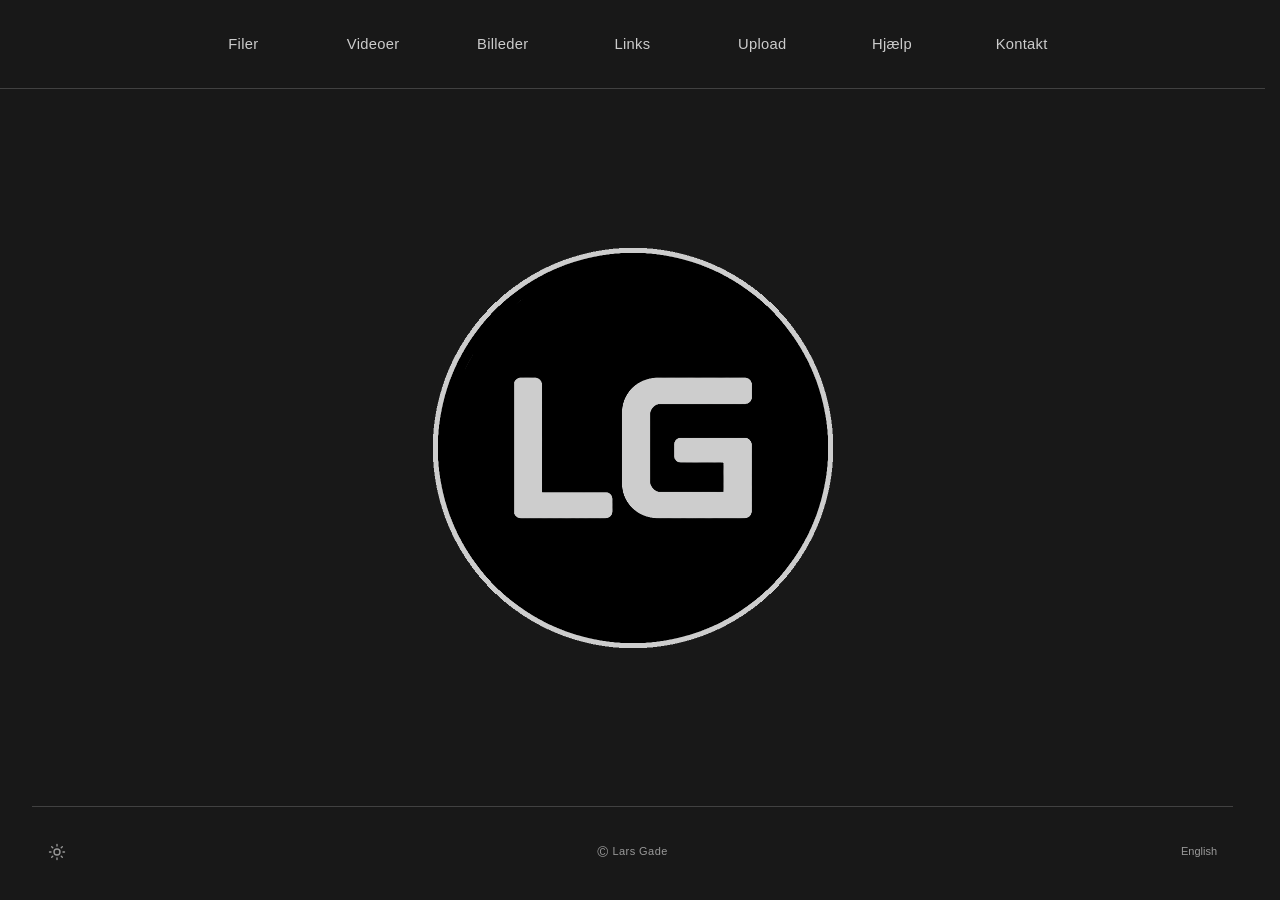
==== index.html @ e9445471 "Apply precise link click area styling" ====
<!doctype html>
<html lang="da">
<head><style>html:not(.language-ready) body{visibility:hidden}</style><script>window.addEventListener('load',()=>document.documentElement.classList.add('language-ready'))</script><script>try{document.documentElement.dataset.theme=localStorage.getItem('lg-theme')==='light'?'light':'dark';document.documentElement.lang=localStorage.getItem('lg-language')==='en'?'en':'da'}catch{document.documentElement.dataset.theme='dark'}</script>
<meta charset="utf-8"><meta name="viewport" content="width=device-width,initial-scale=1">
<title>Lars Gade</title><meta name="description" content="Lars Gade’s website. Links, files, upload and help.">
<style>
*{box-sizing:border-box}html{color-scheme:dark}body{margin:0;background:#202020;color:#eee;font-family:Arial,Helvetica,sans-serif;line-height:1.6}a{color:inherit}header{background:#111;border-bottom:1px solid #363636}.bar{max-width:1120px;min-height:88px;margin:auto;padding:0 32px;display:flex;align-items:center;justify-content:space-between;gap:32px}.brand{font-size:22px;font-weight:600;letter-spacing:.3px;text-decoration:none;white-space:nowrap}nav{display:flex;align-items:center;gap:30px}nav a{font-size:15px;color:#c4c4c4;text-decoration:none;padding:30px 0;border-bottom:2px solid transparent;transition:color .15s,border-color .15s}nav a:hover{color:#fff;border-color:#aaa}a:focus-visible,summary:focus-visible{outline:2px solid #fff;outline-offset:6px}main{max-width:1120px;margin:auto;padding:72px 32px 68px;text-align:center}.eyebrow{margin:0 0 8px;text-transform:uppercase;font-size:12px;letter-spacing:3px;color:#a6a6a6}h1{font-weight:400;font-size:36px;line-height:1.25;margin:0 0 38px}.portrait{display:block;width:min(360px,75vw);height:auto;aspect-ratio:1;object-fit:contain;margin:0 auto;border-radius:50%}.intro{max-width:530px;margin:34px auto 0;color:#bababa;font-size:16px}.intro p{margin:0}footer{max-width:1056px;margin:auto;border-top:1px solid #414141;display:flex;justify-content:center;text-align:center;gap:20px;padding:24px 0 32px;color:#929292;font-size:13px}details{display:none}@media(min-width:900px){main{min-height:calc(100svh - 173px)}}@media(max-width:800px){.bar{padding:20px 24px;flex-direction:column;gap:10px;min-height:0}nav{gap:24px;flex-wrap:wrap;justify-content:center}nav a{padding:9px 0}main{padding:46px 24px}h1{font-size:30px}.portrait{width:min(310px,72vw)}footer{margin:0 24px}}@media(max-width:460px){.bar{align-items:stretch;flex-direction:row;justify-content:space-between}.bar>nav{display:none}details{display:block;position:relative}summary{cursor:pointer;padding:2px 0;color:#ccc;list-style:none}summary::-webkit-details-marker{display:none}details nav{position:absolute;z-index:2;right:0;top:42px;width:200px;background:#111;border:1px solid #444;padding:14px 22px;display:flex;align-items:stretch;flex-direction:column;gap:0;box-shadow:0 14px 30px #0006}details nav a{padding:10px 0}footer{font-size:12px}.intro{font-size:15px}}@media(prefers-reduced-motion:reduce){nav a{transition:none}}
.page{text-align:left;max-width:820px}.page h1{margin-bottom:24px}.page p{color:#bababa}.page .back{display:inline-block;color:#aaa;font-size:14px;margin-bottom:28px}.page-list{list-style:none;padding:0;margin:28px 0}.page-list li{border-bottom:1px solid #414141;padding:18px 0}.page-list a{font-size:19px;text-decoration:none}.page-list a:hover{text-decoration:underline}.page-list p{margin:4px 0;font-size:14px}.empty{padding:28px;border:1px solid #414141;background:#262626}.page h2{font-size:20px;font-weight:400;margin:28px 0 8px}nav a[aria-current="page"]{color:#fff;border-bottom-color:#aaa}.brand{display:flex;align-items:center}.brand img{display:block;width:48px;height:48px;object-fit:contain}.bar{align-items:center}@media(max-width:460px){.bar{align-items:center}}.home{min-height:100svh;display:flex;flex-direction:column}.home header{flex-shrink:0}.home .home-hero{flex:1;display:flex;align-items:center;justify-content:center;min-height:0;padding:32px}.home .portrait{margin:0;max-height:65svh;width:min(360px,75vw);aspect-ratio:1;object-fit:contain}.home footer{width:calc(100% - 64px);margin:0 auto;flex-shrink:0}@media(max-width:800px){.home footer{width:calc(100% - 48px)}.home .portrait{width:min(310px,72vw)}}#credit{-webkit-user-select:none;user-select:none}</style>
<link rel="icon" type="image/png" href="assets/LG-Rund-Tyk.png?v=1"><style>@font-face{font-family:'JetBrains Mono';src:url('assets/fonts/jetbrains-mono.woff2') format('woff2');font-style:normal;font-weight:100 800;font-display:swap}@font-face{font-family:'Geist';src:url('assets/fonts/geist.woff2') format('woff2');font-style:normal;font-weight:100 900;font-display:swap}body{font-family:'JetBrains Mono',monospace;-webkit-font-smoothing:antialiased}h1,h2,h3,h4,h5,h6{font-family:'Geist',sans-serif}input,select,textarea,button{font-family:inherit}</style><style>.home .gade-wordmark{display:block;width:min(640px,80vw);height:auto;max-height:50svh;color:#eee}</style><link rel="stylesheet" href="theme.css?v=links-click-target-3"></head>
<body data-section="" class="home">
<header><div class="bar">
<nav aria-label="Main menu">
<a href="files/">Filer</a>
<a href="videos/">Videoer</a>
<a href="images/">Billeder</a>
<a href="links/">Links</a>
<a href="upload/">Upload</a>
<a href="help/">Hjælp</a>
<a href="contact/">Kontakt</a>
</nav>
<details><summary>Menu ☰</summary><nav aria-label="Mobile menu">
<a href="files/">Filer</a>
<a href="videos/">Videoer</a>
<a href="images/">Billeder</a>
<a href="links/">Links</a>
<a href="upload/">Upload</a>
<a href="help/">Hjælp</a>
<a href="contact/">Kontakt</a>
</nav></details></div></header>
<main class="home-hero"><img class="home-artwork" src="assets/LG-Rund-Tyk.png?v=1" width="797" height="797" alt="LG-logo" fetchpriority="high"></main>
<footer><a id="credit" href="./" aria-label="Gå til forsiden"><span class="copyright-symbol">©</span><span>Lars Gade</span></a><button id="theme-toggle" type="button" aria-label="Skift til lyst tema" title="Skift tema"><svg class="theme-icon moon-icon" width="18" height="18" viewBox="0 0 24 24" fill="none" stroke="currentColor" stroke-width="1.8" stroke-linecap="round" stroke-linejoin="round" aria-hidden="true"><path d="M20.9 13.1A9 9 0 0 1 10.9 3.1 9 9 0 1 0 20.9 13.1Z"/></svg><svg class="theme-icon sun-icon" width="18" height="18" viewBox="0 0 24 24" fill="none" stroke="currentColor" stroke-width="1.8" stroke-linecap="round" stroke-linejoin="round" aria-hidden="true"><circle cx="12" cy="12" r="4"/><path d="M12 2v2m0 16v2M4.93 4.93l1.42 1.42m11.3 11.3 1.42 1.42M2 12h2m16 0h2M4.93 19.07l1.42-1.42m11.3-11.3 1.42-1.42"/></svg></button><button id="language-toggle" type="button">English</button></footer>
<script src="static-app.js?v=upload-gate-1"></script><script src="i18n.js?v=language-audit-4"></script><script src="navigation.js?v=no-trailing-slash-5"></script><script>document.documentElement.classList.add("language-ready");</script></body></html>
---- theme.css ----
:root{color-scheme:dark;--bg:#181818;--deep:#181818;--surface:#181818;--surface-2:#181818;--border:#414141;--text:#eeeeee;--muted:#cccccc;--dim:#999999;--accent:#cccccc;--accent-soft:#cccccc1f;--button-accent:#8bcae6;--danger:#dddddd}
html body{background:var(--bg);color:var(--text);font-family:Arial,Helvetica,sans-serif;font-size:15px;line-height:1.65;text-rendering:optimizeLegibility}
::selection{background:#555555;color:#ffffff}
body header{background:var(--deep);border-bottom:1px solid var(--border)}
body .bar{min-height:80px;gap:24px}
body .brand img{width:42px;height:42px}
body nav{gap:28px}
body nav a{font-size:14.3px;color:var(--muted);padding:27px 0;letter-spacing:.02em}
body nav a:hover,body nav a[aria-current="page"]{color:var(--accent);border-bottom-color:var(--accent)}
body h1,body h2,body h3{color:var(--text);font-family:Arial,Helvetica,sans-serif;font-weight:600;letter-spacing:-.025em}
body h1{font-size:clamp(30px,4vw,44px);margin-bottom:30px}
body .page h2{font-size:24px;font-weight:600}
body .page p,body .intro,body small,body .pc-row small,body .pc-selection span{color:var(--muted)}
body footer,body.home footer{border-top:1px solid var(--border);color:var(--dim);font-size:11px;letter-spacing:.04em}
body .home-hero .gade-wordmark{color:var(--accent);width:min(640px,80vw)}
body .page a:not(.pc-button):not(.back){text-underline-offset:5px}
body .page-list li,body .link-row,body .pc-row,body .pc-selection,body .pc-upload-list li{border-color:var(--border)}
body .page-list a:hover,body .pc-name:hover{color:var(--accent)}
body .empty,body .upload-box,body .pc-drop{background:var(--surface);border-color:var(--border);border-radius:0}
body .pc-drop{border-width:1px;padding:40px 24px}
body .pc-drop.dragging{background:var(--accent-soft);border-color:var(--accent)}
body .pc-row.selected,body .pc-folder:hover{background:var(--accent-soft)}
body .pc-checkbox,body input[type="checkbox"],body input[type="range"],body progress{accent-color:var(--accent)}
body button,body .pc-button,body .upload-button{font-family:inherit;background:var(--accent);color:var(--deep);border:1px solid var(--accent);border-radius:0;box-shadow:none;font-size:13px;font-weight:600;cursor:pointer;transition:background .15s,border-color .15s}
body button:hover,body .pc-button:hover,body .upload-button:hover{background:#eeeeee;border-color:#eeeeee;color:var(--deep)}
body button:disabled,body .pc-button:disabled{background:var(--surface-2);color:var(--dim);border-color:var(--border);opacity:.65;cursor:not-allowed}
body input:not([type="checkbox"]):not([type="range"]),body select,body textarea{background:var(--deep);color:var(--text);border:1px solid var(--border);border-radius:0;font:inherit;padding:10px 12px;max-width:100%}
body input::placeholder,body textarea::placeholder{color:var(--dim)}
body input::file-selector-button{font:inherit;background:var(--surface-2);color:var(--text);border:1px solid var(--border);padding:7px 12px;margin-right:12px;cursor:pointer}
body :is(a,button,input,select,textarea,summary):focus-visible{outline:2px solid var(--accent);outline-offset:4px}
body .pc-status{color:var(--muted)}
body .pc-status[data-state="success"]{color:var(--accent)}
body .pc-status[data-state="error"]{color:var(--danger)}
body #pc-upload-stop,body #logout,body .link-row button,body .pc-upload-list button{background:transparent;color:var(--muted);border-color:var(--border)}
body #pc-upload-stop:hover,body #logout:hover,body .link-row button:hover,body .pc-upload-list button:hover{background:var(--surface-2);color:var(--text);border-color:var(--dim)}
body .admin-tabs button{background:transparent;color:var(--dim);border-radius:0;border-color:transparent;border-bottom:2px solid transparent}
body .admin-tabs button[aria-selected="true"]{background:var(--surface);color:var(--accent);border-bottom-color:var(--accent)}
body #publication-toggle.publish{background:var(--accent);color:var(--deep);border-color:var(--accent)}
body #publication-toggle.unpublish{background:transparent;color:var(--danger);border-color:var(--danger)}
body #publication-toggle.unpublish:hover{background:#dddddd1f}
body .link-row.drop-target{border-top-color:var(--accent)}
body .link-drag-handle{color:var(--dim)}
body #link-crop-canvas{border:1px solid var(--border)}
body .downloads{gap:28px}
body .downloads a{padding:28px 16px;border:1px solid var(--border);background:var(--surface);font:600 15px 'JetBrains Mono',monospace;transition:border-color .15s,background .15s}
body .downloads a:hover{background:var(--surface-2);border-color:var(--accent);color:var(--accent);text-decoration:none}
body .downloads img{border:1px solid var(--border);border-radius:50%}
body details nav{background:var(--deep);border-color:var(--border);box-shadow:none}
body summary{color:var(--muted)}
@media(max-width:800px){body .bar{min-height:0}body nav a{padding:9px 0}body .downloads{gap:16px}}
@media(max-width:460px){body .bar{padding:18px 24px}body details nav a{padding:10px 0}body .downloads a{padding:20px 10px}body .pc-drop{padding:24px 12px}body .home-hero .gade-wordmark{width:80vw}}
@media(prefers-reduced-motion:reduce){body button,body .pc-button,body .downloads a{transition:none}}


body #pc-file::file-selector-button{background:var(--accent);color:var(--deep);border-color:var(--accent);font-size:13px;font-weight:600;border-radius:0}body #pc-file::file-selector-button:hover{background:#eeeeee;border-color:#eeeeee}

html body{background-color:#181818}body.home{background-color:#181818}

body [hidden]{display:none!important}body #pc-drop{min-height:200px;display:flex;flex-direction:column;align-items:center;justify-content:center;gap:16px}body #pc-drop #pc-choose-files{margin:0;padding:10px 16px}body #pc-selected{width:100%;margin:0}body #pc-selected:empty{display:none}body #pc-drop #pc-upload-button,body #pc-drop #pc-stop-upload{margin-top:0}

body:not(.home) main,body .page,body .pc-panel,body .empty,body .pc-drop,body .downloads a{background-color:var(--bg)}

body .bar{justify-content:flex-start;align-items:center}body .bar>nav{justify-content:flex-start}body .bar details{margin-right:auto}body details nav{left:0;right:auto}@media(max-width:800px){body .bar{align-items:flex-start}body .bar>nav{justify-content:flex-start}}

body main.page{width:100%;max-width:1120px;margin:0 auto;padding:72px 32px 68px;text-align:left}body main.page>h1{margin:0 0 30px;line-height:1.25}@media(max-width:800px){body main.page{padding:46px 24px 46px}}

body #pc-refresh,body #pc-back{background:#303030;border-color:#666;color:#eee}body #pc-refresh:hover:not(:disabled),body #pc-back:hover:not(:disabled){background:#444;border-color:#888;color:#fff}body #pc-refresh:disabled,body #pc-back:disabled{background:#202020;border-color:#444;color:#888;opacity:.65;cursor:not-allowed}

body .bar{flex-direction:row;align-items:center}body .brand{display:flex;flex-shrink:0;align-items:center}body .brand img{width:64px;height:64px;object-fit:contain}body .bar details{margin-right:0}@media(max-width:800px){body .bar{align-items:center}}@media(max-width:460px){body .bar{padding:8px 24px;gap:18px}}

body .home-wordmark{width:min(640px,80vw);display:flex;flex-direction:column;gap:24px}body .home-hero .home-wordmark .gade-wordmark{width:100%;height:auto;max-height:none}body .home-wordmark{max-width:calc(60svh * 1.127)}@media(max-width:460px){body .home-wordmark{gap:16px}}

body .home-artwork{display:block;width:min(760px,85vw,70svh);height:auto;max-height:70svh;object-fit:contain}


body .downloads a{background:var(--accent);color:var(--deep);border:1px solid var(--accent);border-radius:0;padding:24px 16px;gap:16px;font-size:13px;font-weight:600}body .downloads a:hover{background:#eeeeee;color:var(--deep);border-color:#eeeeee;text-decoration:none}body .downloads img{width:90px;height:90px;border-color:transparent}body .downloads a:focus-visible{outline:2px solid var(--accent);outline-offset:5px}@media(max-width:460px){body .downloads img{width:72px;height:72px}}

body #files-access-form{display:flex;flex-wrap:wrap;align-items:center;gap:14px;max-width:560px}body #files-access-form label{flex-basis:100%}body #files-access-code{width:240px}body #files-access-status{color:var(--danger)}


body .downloads a{isolation:isolate}body .downloads img{mix-blend-mode:multiply;background:transparent;border:0}

body.home{height:100svh;height:100dvh;min-height:0;display:grid;grid-template-rows:auto minmax(0,1fr) auto;overflow:hidden}body.home .home-hero{width:100%;height:100%;min-height:0;margin:0;max-width:none;padding:16px 24px;overflow:hidden}body.home .home-artwork{height:100%;width:auto;max-height:100%;max-width:min(760px,85vw);object-fit:contain}body.home .home-pixels{position:absolute;inset:0}body.home footer{background:var(--bg);padding:18px 0 22px}

body .downloads{grid-template-columns:repeat(4,minmax(0,148px));justify-content:start}body .downloads a{padding:12px 10px}@media(max-width:800px){body .downloads{grid-template-columns:repeat(2,minmax(0,148px))}}@media(max-width:460px){body .downloads{grid-template-columns:repeat(2,minmax(0,1fr));max-width:312px}}


body.home{background-image:none}body .home-hero::after{content:none}
body .brand{color:var(--muted);width:40px;height:44px;justify-content:center}body .brand:hover{color:#fff}body .home-icon{display:block;width:28px;height:28px}
body button,body .pc-button,body .upload-button,body .downloads a,body #publication-toggle.publish{background:var(--accent);border-color:var(--accent);color:var(--deep)}body button:hover,body .pc-button:hover,body .upload-button:hover,body .downloads a:hover,body #publication-toggle.publish:hover{background:#aedcf0;border-color:#aedcf0;color:var(--deep)}
body.home .home-artwork{height:auto;width:min(448px,65.6vw,calc(80dvh - 144px));max-height:100%;aspect-ratio:1;object-fit:contain;border-radius:50%;flex-shrink:1}

body .brand img{display:block;width:40px;height:40px;object-fit:contain;border-radius:0}

body button,body .pc-button,body .upload-button,body .downloads a,body #publication-toggle.publish{background:var(--button-accent);border-color:var(--button-accent);color:var(--deep)}body button:hover,body .pc-button:hover,body .upload-button:hover,body .downloads a:hover,body #publication-toggle.publish:hover{background:#aedcf0;border-color:#aedcf0;color:var(--deep)}
body input:not([type="checkbox"]):not([type="range"]):not([type="file"]),body textarea,body select{border-color:var(--button-accent)}body :is(input,textarea,select):focus-visible{outline-color:var(--button-accent)}

body .pc-drop-hint{margin:0;font-size:13px;color:var(--muted);text-align:center}

body footer #credit{display:inline-flex;align-items:center;gap:.6em;line-height:1}body footer .copyright-symbol{display:block;font-size:1.35em;line-height:1;transform:translateY(1px)}

body.home .home-artwork{width:min(616px,55vw);height:auto;max-width:100%;max-height:100%;aspect-ratio:auto;object-fit:contain;border-radius:0}

@media(max-width:800px){body.home .home-artwork{width:min(616px,85vw)}}

body input:not([type="checkbox"]):not([type="range"]):not([type="file"]):focus,body textarea:focus,body select:focus{outline:none;outline-offset:0;box-shadow:none;border-color:#aedcf0}

body #login-form{display:flex;flex-wrap:wrap;align-items:center;gap:14px;max-width:560px}body #login-form label{flex-basis:100%;margin:0}body #login-form input[type="password"],body #files-access-code{box-sizing:border-box;width:240px;max-width:100%;height:47px;margin:0}body #login-form button,body #files-access-form button{box-sizing:border-box;height:47px;margin:0;padding:0 16px;display:inline-flex;align-items:center;justify-content:center}

body main.access-page{min-height:calc(100dvh - 160px);display:flex;flex-direction:column}body #files-access-form,body #login-form{width:max-content;max-width:100%;margin-left:auto;margin-right:auto}body .access-page #files-access-form{margin-top:auto;margin-bottom:auto}body #files-access-status{text-align:center}body #login:not([hidden]){min-height:calc(100dvh - 350px);display:grid;place-items:center}body #login-form{margin-top:0;margin-bottom:0}@media(max-width:460px){body #files-access-form,body #login-form{justify-content:center}body #files-access-form label,body #login-form label{text-align:center}}

body .access-page #files-access-form,body #login-form{position:fixed;left:50%;top:50%;transform:translate(-50%,-50%);width:334px;max-width:calc(100vw - 48px);margin:0;justify-content:flex-start}body #files-access-form button,body #login-form button{width:80px;padding:0}body .access-page #files-access-status{position:fixed;top:calc(50% + 65px);left:24px;right:24px;margin:0;text-align:center}@media(max-height:500px){body .access-page #files-access-form,body #login-form{position:static;transform:none;margin:32px auto}body .access-page #files-access-status{position:static}}

body .unavailable-page h1{position:fixed;left:50%;top:50%;transform:translate(-50%,-50%);width:calc(100% - 48px);max-width:1100px;margin:0;text-align:center;line-height:1.25}

body .video-toolbar{display:flex;align-items:center;justify-content:space-between;gap:20px;margin-bottom:24px}body .video-toolbar p{margin:0}body #videos-refresh{background:#303030;border-color:#666;color:#eee}body .video-layout{display:grid;grid-template-columns:minmax(220px,1fr) minmax(0,3fr);gap:28px}body #video-list{list-style:none;margin:0;padding:0;display:flex;flex-direction:column;gap:10px}body button.video-choice{width:100%;text-align:left;white-space:normal;overflow-wrap:anywhere;padding:14px;background:#252525;border-color:var(--border);color:var(--text)}body button.video-choice[aria-pressed="true"]{border-color:var(--button-accent);background:#333}body .video-choice small{display:block;font-size:11px;margin-top:5px}body #video-title{font-size:20px;margin:0 0 16px;overflow-wrap:anywhere}body #video-player{display:block;width:100%;max-height:65dvh;background:#000;margin-bottom:18px}body #cast-note{font-size:12px}body #cast-controls{display:flex;flex-wrap:wrap;align-items:center;gap:12px}body #cast-seek{flex:1;min-width:100px}body #video-folder-form{display:flex;flex-wrap:wrap;gap:14px;align-items:center}body #video-folder-form label{flex-basis:100%}body #video-folder-url{width:min(560px,100%)}@media(max-width:800px){body .video-layout{grid-template-columns:1fr}body #video-list{max-height:260px;overflow:auto}}

body .video-layout{display:flex;flex-direction:column;gap:28px}body #video-list{display:block;max-height:none;overflow:visible}body #video-stage{width:100%}body .video-toolbar{justify-content:flex-start;flex-wrap:wrap;gap:12px}body #videos-path{flex:1;overflow-wrap:anywhere;font-size:13px}body #videos-back,body #videos-refresh{background:#303030;border-color:#666;color:#eee}body #videos-back:disabled{background:#202020;border-color:#444;color:#888;opacity:.65;cursor:not-allowed}body #videos-back:hover:not(:disabled),body #videos-refresh:hover{background:#444;border-color:#888;color:#fff}body #video-list .pc-name{cursor:pointer}

body .video-layout{display:grid;grid-template-columns:minmax(240px,1fr) minmax(0,2fr);align-items:start;gap:28px}body .video-explorer{min-width:0}body #video-list .pc-row{display:flex;padding:14px 10px}body #video-list .pc-name{overflow-wrap:anywhere;white-space:normal;flex:1}body #video-stage{min-width:0}body #video-placeholder{margin:0;padding:28px;border:1px solid var(--border);text-align:center}body .video-explorer .video-toolbar{gap:10px}body #videos-path{flex-basis:100%;order:3}@media(max-width:800px){body .video-layout{grid-template-columns:1fr}}

body #video-list a.pc-name{color:var(--text);text-decoration:none}body #video-list a.pc-name:hover{text-decoration:underline}

body #video-pcloud-frame{display:block;width:100%;height:65dvh;min-height:420px;border:1px solid var(--border);background:#181818}@media(max-width:800px){body #video-pcloud-frame{height:70dvh;min-height:420px}}

body .image-layout{display:grid;grid-template-columns:minmax(240px,1fr) minmax(0,2fr);align-items:start;gap:28px}body .image-explorer,body #image-stage{min-width:0}body .image-toolbar{display:flex;gap:12px;flex-wrap:wrap;align-items:center;margin-bottom:24px}body #images-path{flex-basis:100%;order:3;font-size:13px;overflow-wrap:anywhere}body #images-back,body #images-refresh{background:#303030;border-color:#666;color:#eee}body #images-back:disabled{opacity:.5;cursor:not-allowed}body #image-placeholder{margin:0;padding:28px;border:1px solid var(--border);text-align:center}body #image-title{font-size:20px;margin:0 0 16px;overflow-wrap:anywhere}body .image-canvas{display:flex;align-items:center;justify-content:center;min-height:260px;background:#202020;border:1px solid var(--border)}body #image-preview{display:block;max-width:100%;max-height:65dvh;object-fit:contain}body .image-controls{display:flex;align-items:center;gap:12px;flex-wrap:wrap;margin-top:18px}body #image-list .pc-row{display:flex;padding:14px 10px;cursor:pointer}body #image-list .pc-name{overflow-wrap:anywhere;white-space:normal;flex:1}body #image-viewer:fullscreen{background:#181818;padding:24px;display:flex;flex-direction:column;justify-content:center}body #image-viewer:fullscreen #image-preview{max-height:80dvh}body :is(#files-folder-form,#images-folder-form){display:flex;flex-wrap:wrap;gap:14px;align-items:center}body :is(#files-folder-form,#images-folder-form) label{flex-basis:100%}body :is(#files-folder-url,#images-folder-url){width:min(560px,100%)}@media(max-width:800px){body .image-layout{grid-template-columns:1fr}}

body #upload-settings-form{display:flex;flex-wrap:wrap;gap:14px;align-items:center}body #upload-settings-form label{flex-basis:100%}body #upload-settings-url{width:min(560px,100%)}

@media(min-width:461px){body .bar{display:grid;grid-template-columns:50px minmax(0,1fr) 50px;align-items:center}body .bar>.brand{grid-column:1;justify-self:start}body .bar>nav{grid-column:2;justify-content:center;flex-wrap:wrap}body .bar>details{display:none}}

@media(max-width:460px){body .bar{justify-content:center}body .bar details{margin:0}}

body footer{position:relative;align-items:center;min-height:74px;padding-left:78px;padding-right:78px}body footer .footer-home,body footer #language-toggle{position:absolute;top:50%;transform:translateY(-50%);color:inherit;background:none;border:0;border-radius:0;padding:8px;text-decoration:none;line-height:1;font:inherit;cursor:pointer}body footer .footer-home{left:0;display:flex;align-items:center}body footer #language-toggle{right:0}body footer .footer-home:hover,body footer #language-toggle:hover{color:#eee;background:none}body footer .footer-home:focus-visible,body footer #language-toggle:focus-visible{outline:2px solid currentColor;outline-offset:2px}

.admin-tabs{display:flex;justify-content:center;gap:6px;flex-wrap:wrap;margin:26px 0}.admin-tabs button{background:transparent;color:var(--dim);border:0;border-bottom:2px solid transparent}.admin-tabs button[aria-selected="true"]{color:var(--fg);border-bottom-color:var(--fg)}.admin-panel,.github-connection{padding:24px;border:1px solid var(--border);background:#232323;margin:20px auto;text-align:left}.admin-panel form,.github-connection form{display:flex;align-items:end;gap:16px;flex-wrap:wrap}.admin-panel label,.github-connection label{display:flex;flex-direction:column;gap:8px;flex:1;min-width:200px}.admin-panel input,.github-connection input{width:100%;height:48px;padding:10px 14px;border:1px solid var(--accent);background:var(--bg);color:var(--fg);font:inherit}.admin-panel button,.github-connection button{min-height:48px;padding:10px 18px}.settings-divider{border:0;border-top:1px solid var(--border);margin:28px 0}.link-row{display:flex;align-items:center;gap:10px;margin:12px 0;padding:14px 0;border-bottom:1px solid var(--border)}.link-row span{flex:1}.admin-panel p{max-width:100%;}.admin-panel a,.github-connection a{color:var(--accent)}[hidden]{display:none!important}
/* Align the video player area with the page subtitle on desktop. */
@media(min-width:801px){body[data-section="videos"] #video-stage{margin-top:-60px}}

/* Shared file explorer styling and consistent desktop media columns. */
body[data-section="files"] .pc-tools,
body[data-section="videos"] .video-toolbar,
body[data-section="images"] .image-toolbar{display:flex;align-items:center;justify-content:flex-start;flex-wrap:wrap;gap:10px;margin-bottom:24px}
body[data-section="files"] #pc-path,
body[data-section="videos"] #videos-path,
body[data-section="images"] #images-path{flex:1 1 100%;order:3;font-size:13px;overflow-wrap:anywhere}
body[data-section="files"] #pc-refresh{margin-left:0}
body[data-section="files"] #pc-files .pc-row,
body[data-section="videos"] #video-list .pc-row,
body[data-section="images"] #image-list .pc-row{display:flex;align-items:center;min-height:54px;padding:14px 10px;border-bottom:1px solid var(--border);gap:18px}
body[data-section="files"] #pc-files .pc-name,
body[data-section="videos"] #video-list .pc-name,
body[data-section="images"] #image-list .pc-name{flex:1;min-width:0;overflow-wrap:anywhere;white-space:normal}
@media(min-width:801px){
 body[data-section="videos"] .video-layout,
 body[data-section="images"] .image-layout{display:grid;grid-template-columns:minmax(240px,1fr) minmax(0,2fr);align-items:start;gap:28px}
 body[data-section="videos"] .video-explorer,
 body[data-section="images"] .image-explorer,
 body[data-section="videos"] #video-stage,
 body[data-section="images"] #image-stage{min-width:0}
 body[data-section="videos"] #video-stage{margin-top:0}
}
@media(max-width:800px){
 body[data-section="videos"] .video-layout,
 body[data-section="images"] .image-layout{display:grid;grid-template-columns:minmax(0,1fr);gap:28px}
 body[data-section="videos"] #video-stage,
 body[data-section="images"] #image-stage{margin-top:0;width:100%;min-width:0}
}

/* Media download links share the site's button styling. */
body .media-download{display:inline-flex;align-items:center;justify-content:center;padding:9px 14px;background:var(--button-accent);border:1px solid var(--button-accent);color:var(--deep);font-size:13px;font-weight:600;text-decoration:none;margin-right:12px}
body .media-download:hover{background:#aedcf0;border-color:#aedcf0;color:var(--deep);text-decoration:none}

/* Consistent explorer selection controls across Files, Images and Videos. */
body .media-selection{display:flex;align-items:center;gap:12px;flex-wrap:wrap;margin-bottom:10px;padding:12px 0;border-top:1px solid var(--border);border-bottom:1px solid var(--border)}
body .media-selection label{display:inline-flex;align-items:center;gap:10px;cursor:pointer;font-size:13px}
body .media-selection input{width:18px;height:18px;accent-color:var(--button-accent)}
body .media-selection button{padding:9px 12px}
body .media-selection span{font-size:12px;color:var(--muted)}

/* pCloud share pages: the provider owns the explorer, player and downloads. */
body .pcloud-embed-page{width:calc(100% - 48px);max-width:1600px;margin-left:auto;margin-right:auto}
body .pcloud-embed-page h1{margin-bottom:20px}
body .pcloud-embed-shell{width:100%;height:clamp(540px,76dvh,1100px);background:#fff;border:1px solid var(--border);overflow:hidden}
body #pcloud-embed{display:block;width:100%;height:100%;border:0;background:#fff}
body .pcloud-embed-help{margin:12px 0;color:var(--muted);font-size:13px}
body .pcloud-embed-help a{text-decoration:underline}
body #pcloud-embed-status{font-size:14px}
@media(max-width:800px){body .pcloud-embed-page{width:calc(100% - 32px)}body .pcloud-embed-shell{height:78dvh;min-height:460px}}

/* Let the shared pCloud page occupy the full available content region. */
body .pcloud-embed-page{width:100%;max-width:none;padding-left:0;padding-right:0}
body .pcloud-embed-page>h1,body .pcloud-embed-help,body #pcloud-embed-status{margin-left:clamp(16px,2.5vw,40px);margin-right:clamp(16px,2.5vw,40px)}
body .pcloud-embed-shell{width:100%;height:calc(100dvh - 190px);min-height:600px;border-left:0;border-right:0}
@media(max-width:800px){body .pcloud-embed-page{width:100%}body .pcloud-embed-shell{height:calc(100dvh - 155px);min-height:440px}}

/* Theme switcher and copyright alignment. */
body footer .copyright-symbol{transform:translateY(3px)}
body footer #theme-toggle{position:absolute;right:85px;top:50%;transform:translateY(-50%);display:inline-flex;align-items:center;justify-content:center;width:34px;height:34px;padding:6px;color:var(--dim);background:transparent;border:0}
body footer #theme-toggle:hover{color:var(--text);background:transparent}
body footer #theme-toggle .sun-icon{display:none}
html[data-theme="light"] body footer #theme-toggle .sun-icon{display:block}
html[data-theme="light"] body footer #theme-toggle .moon-icon{display:none}
@media(max-width:460px){body footer #theme-toggle{right:77px}}
/* Light theme only affects this site's interface; third-party pCloud iframes retain their own theme. */
html[data-theme="light"]{color-scheme:light;--bg:#f7f8fa;--deep:#ffffff;--surface:#ffffff;--surface-2:#edf0f3;--border:#d7dce2;--text:#1c2630;--muted:#46515d;--dim:#626d77;--accent:#223849;--accent-soft:#d9eaf3;--button-accent:#c4e6f4;--danger:#b43232}
html[data-theme="light"] body header{background:#ffffff}
html[data-theme="light"] body nav a:hover,html[data-theme="light"] body nav a[aria-current="page"]{color:#172b3a}
html[data-theme="light"] body .page p,html[data-theme="light"] body .intro,html[data-theme="light"] body small{color:var(--muted)}
html[data-theme="light"] body .empty,html[data-theme="light"] body .pc-drop{background:var(--surface)}
html[data-theme="light"] body .pc-button,html[data-theme="light"] body button:not(#language-toggle):not(#theme-toggle):not(#logout){color:#fff}
html[data-theme="light"] body footer #theme-toggle,html[data-theme="light"] body footer #language-toggle{color:var(--muted)}
html[data-theme="light"] body footer #theme-toggle:hover,html[data-theme="light"] body footer #language-toggle:hover{color:var(--text)}
html[data-theme="light"] body .home-hero .gade-wordmark{color:var(--accent)}
html[data-theme="light"] body .pcloud-embed-shell{background:#fff}

/* Keep the theme icon directly beside the language switch in the footer. */
body footer #theme-toggle{right:calc(0px + 82px);width:34px;height:34px;display:inline-flex;align-items:center;justify-content:center;color:var(--dim);z-index:1}
body footer #theme-toggle svg{display:block;width:18px;height:18px;stroke:currentColor;flex:none}
body footer #theme-toggle .sun-icon{display:none}
html[data-theme="light"] body footer #theme-toggle .moon-icon{display:none}
html[data-theme="light"] body footer #theme-toggle .sun-icon{display:block}
body footer #language-toggle{min-width:72px;text-align:right}
@media(max-width:460px){body footer #theme-toggle{right:78px}}

/* Light mode uses a light-grey page background; the toggle icon shows the destination mode. */
html[data-theme="light"]{--bg:#e8eaed;--surface:#f1f2f4;--surface-2:#e2e5e9}
html[data-theme="light"] body,html[data-theme="light"] body.home{background:#e8eaed!important;color:var(--text)}
html[data-theme="light"] body main,html[data-theme="light"] body .home-hero{background:transparent}
body footer #theme-toggle .moon-icon{display:none}
body footer #theme-toggle .sun-icon{display:block}
html[data-theme="light"] body footer #theme-toggle .sun-icon{display:none}
html[data-theme="light"] body footer #theme-toggle .moon-icon{display:block}

/* pCloud upload requests cannot be embedded; show a direct action instead. */
body .pcloud-upload-page{max-width:820px}
body .pcloud-upload-card{border:1px solid var(--border);background:var(--surface);padding:clamp(24px,5vw,56px);text-align:center}
body .pcloud-upload-card>p{margin:0 0 26px;color:var(--muted)}
body .pcloud-upload-link{display:inline-flex;align-items:center;justify-content:center;min-height:52px;padding:13px 24px;background:var(--button-accent);color:#15212b!important;border:1px solid var(--button-accent);font-weight:700;text-decoration:none!important}
body .pcloud-upload-link:hover{background:#aedcf0;border-color:#aedcf0}
body .pcloud-upload-card .pcloud-upload-note{font-size:13px;margin:24px 0 0}

/* Light theme: invert the monochrome homepage banner and use darker help tiles. */
html[data-theme="light"] body.home .home-artwork{filter:invert(1);background:#fff;border:2px solid #111}
html[data-theme="light"] body .downloads a,
html[data-theme="light"] body .downloads a:visited{background:#9eb2c1!important;border-color:#718899!important;color:#101820!important}
html[data-theme="light"] body .downloads a span{color:#101820!important}
html[data-theme="light"] body .downloads a:hover{background:#829cac!important;border-color:#526b7b!important;color:#080e14!important}

/* Fine-tune copyright symbol baseline beside Lars Gade. */
body footer .copyright-symbol{transform:translateY(1px)}

/* Move the sun/moon footer toggle slightly closer to the language control. */
body footer #theme-toggle{right:72px}
@media(max-width:460px){body footer #theme-toggle{right:68px}}

/* Access code gate for Files, Images and Videos. */
body[data-section="files"] main:not(.access-granted) .pcloud-embed-shell,
body[data-section="images"] main:not(.access-granted) .pcloud-embed-shell,
body[data-section="videos"] main:not(.access-granted) .pcloud-embed-shell{display:none}
body .access-code-gate{width:min(100%,420px);margin:24px auto 50px;padding:36px 30px;border:1px solid var(--border);background:var(--surface);text-align:center}
body .access-code-gate h2{font-size:24px;margin:0 0 12px;color:var(--text)}
body .access-code-gate p{color:var(--muted);margin:0 0 22px}
body .access-code-gate input{display:block;width:100%;margin:0 0 16px;text-align:center;font-size:17px;letter-spacing:.15em}
body .access-code-gate button{min-height:44px;width:100%;background:var(--button-accent);border-color:var(--button-accent);color:#15212b}
body .access-code-gate .access-code-error{color:#e08080;margin:14px 0 0;font-size:13px}

body .access-code-gate input[type="password"]{font-size:34px;line-height:1.3;letter-spacing:.15em}

/* Prevent scroll anchoring when the access form is replaced by pCloud. */
body[data-section="files"] main,body[data-section="images"] main,body[data-section="videos"] main{overflow-anchor:none}

/* Home in main navigation; theme switch in former footer home position. */
body header .bar>nav .header-home{display:inline-flex;align-items:center;justify-content:center;flex:none;padding:0;border-bottom:2px solid transparent;color:inherit}
body header .bar>nav .header-home svg{display:block;width:18px;height:18px}
body header .bar>nav .header-home:hover{color:var(--text)}
body footer #theme-toggle{left:0;right:auto;top:50%;transform:translateY(-50%)}
@media(max-width:460px){body footer #theme-toggle{left:0;right:auto}}

/* Home is a regular navigation tab, matching Files and Videos. */
body header .bar>nav a.header-home{display:inline-block;align-items:unset;justify-content:unset;padding:30px 0;border-bottom:2px solid transparent;color:inherit;font-size:15px;font-weight:inherit;text-decoration:none}
body header .bar>nav a.header-home:hover{color:#fff;border-bottom-color:#aaa}
html[data-theme="light"] body header .bar>nav a.header-home:hover{color:var(--text)}

/* Consistent action buttons throughout public pages and Admin. */
:root{--site-button:#8bcae6;--site-button-hover:#70b6d5;--site-button-text:#15212b}
html[data-theme="light"]{--site-button:#9eb2c1;--site-button-hover:#829cac;--site-button-text:#101820;--button-accent:#9eb2c1}
body :is(button:not(#theme-toggle):not(#language-toggle),.pc-button,.upload-button,.pcloud-upload-link,.downloads a){background:var(--site-button)!important;border:1px solid var(--site-button)!important;color:var(--site-button-text)!important;transition:background-color .15s,border-color .15s,color .15s}
body :is(button:not(#theme-toggle):not(#language-toggle),.pc-button,.upload-button,.pcloud-upload-link,.downloads a):hover:not(:disabled){background:var(--site-button-hover)!important;border-color:var(--site-button-hover)!important;color:var(--site-button-text)!important}
body button:disabled{opacity:.55;cursor:not-allowed}
body .admin-tabs button[aria-selected="true"]{box-shadow:inset 0 -3px 0 var(--text)}
/* Same access prompt appearance on Admin as Files, Images, Videos and Upload. */
body #admin-login #admin-unlock-form.access-code-gate{display:block;width:min(100%,420px);max-width:420px;margin:24px auto 50px;padding:36px 30px;border:1px solid var(--border);background:var(--surface);text-align:center}
body #admin-login #admin-unlock-form.access-code-gate h2{font-size:24px;margin:0 0 12px;color:var(--text)}
body #admin-login #admin-unlock-form.access-code-gate p{margin:0 0 22px;color:var(--muted)}
body #admin-login #admin-unlock-form.access-code-gate input[type="password"]{display:block;width:100%;font-size:34px;line-height:1.3;letter-spacing:.15em;text-align:center;margin:0 0 16px}
body #admin-login #admin-unlock-form.access-code-gate button{display:block;width:100%;min-height:44px}
html[data-theme="light"] body #admin-login,html[data-theme="light"] body #editor{color:var(--text)}

/* Admin panels follow the selected theme rather than retaining dark hardcoded colors. */
html[data-theme="light"] body .admin-panel,
html[data-theme="light"] body .github-connection{background:var(--surface)!important;border-color:var(--border)!important;color:var(--text)!important}
html[data-theme="light"] body .admin-panel :is(h1,h2,h3,p,label,span),
html[data-theme="light"] body .github-connection :is(h1,h2,h3,p,label,span){color:var(--text)!important}
html[data-theme="light"] body .admin-panel input,
html[data-theme="light"] body .github-connection input{background:var(--bg)!important;color:var(--text)!important;border-color:var(--border)!important}
html[data-theme="light"] body .admin-panel .settings-divider{border-top-color:var(--border)}
html[data-theme="light"] body .admin-panel a{color:var(--accent)}

/* Rectangular tab selection replaces underline indicators. */
body header .bar>nav a,
body header .bar>nav a.header-home{
  border-bottom-color:transparent!important;
  box-shadow:none;
  padding:10px 12px;
  border:1px solid transparent;
  border-radius:0;
  transition:background-color .15s,border-color .15s,color .15s;
}
body header .bar>nav a:hover,
body header .bar>nav a[aria-current="page"],
body header .bar>nav a.header-home:hover{
  background:var(--surface-2);
  border:1px solid var(--dim);
  border-bottom-color:var(--dim)!important;
  color:var(--text);
}
body .admin-tabs button,
body .admin-tabs button[aria-selected="true"]{
  box-shadow:none!important;
  border-bottom:1px solid transparent!important;
  border-radius:0;
}
body .admin-tabs button:hover,
body .admin-tabs button[aria-selected="true"]{
  outline:2px solid var(--accent);
  outline-offset:-2px;
}

/* High-contrast filled navigation tabs: white on dark, black on light. */
body header .bar>nav a:hover,
body header .bar>nav a[aria-current="page"],
body header .bar>nav a.header-home:hover,
body .admin-tabs button:hover,
body .admin-tabs button[aria-selected="true"]{
  background:#fff!important;
  color:#000!important;
  border-color:#fff!important;
  border-bottom-color:#fff!important;
  outline:0!important;
  box-shadow:none!important;
  border-radius:0!important;
}
html[data-theme="light"] body header .bar>nav a:hover,
html[data-theme="light"] body header .bar>nav a[aria-current="page"],
html[data-theme="light"] body header .bar>nav a.header-home:hover,
html[data-theme="light"] body .admin-tabs button:hover,
html[data-theme="light"] body .admin-tabs button[aria-selected="true"]{
  background:#000!important;
  color:#fff!important;
  border-color:#000!important;
  border-bottom-color:#000!important;
}

/* Monochrome buttons across the public site and Admin. */
:root{--site-button:#fff;--site-button-hover:#d9d9d9;--site-button-text:#000;--button-accent:#fff}
html[data-theme="light"]{--site-button:#000;--site-button-hover:#333;--site-button-text:#fff;--button-accent:#000}
body :is(button:not(#theme-toggle):not(#language-toggle),.pc-button,.upload-button,.pcloud-upload-link,.downloads a){
  background:var(--site-button)!important;
  border:1px solid var(--site-button)!important;
  color:var(--site-button-text)!important;
  border-radius:0!important;
}
body :is(button:not(#theme-toggle):not(#language-toggle),.pc-button,.upload-button,.pcloud-upload-link,.downloads a):hover:not(:disabled){
  background:var(--site-button-hover)!important;
  border-color:var(--site-button-hover)!important;
  color:var(--site-button-text)!important;
}
body .admin-tabs button:hover,body .admin-tabs button[aria-selected="true"]{background:#fff!important;color:#000!important;border-color:#fff!important}
html[data-theme="light"] body .admin-tabs button:hover,html[data-theme="light"] body .admin-tabs button[aria-selected="true"]{background:#000!important;color:#fff!important;border-color:#000!important}

/* Monochrome square borders for access-code and form fields. */
body :is(input:not([type="checkbox"]):not([type="radio"]):not([type="range"]):not([type="file"]):not([type="hidden"]),textarea,select){
  border:1px solid #fff!important;
  border-radius:0!important;
  box-shadow:none!important;
}
html[data-theme="light"] body :is(input:not([type="checkbox"]):not([type="radio"]):not([type="range"]):not([type="file"]):not([type="hidden"]),textarea,select){
  border-color:#000!important;
}
body :is(input,textarea,select):focus-visible{
  outline:2px solid #fff!important;
  outline-offset:2px;
}
html[data-theme="light"] body :is(input,textarea,select):focus-visible{
  outline-color:#000!important;
}

/* One identical access-code prompt for Files, Videos, Images, Upload and Admin. */
body .access-code-gate,
body #admin-login #admin-unlock-form.access-code-gate{
  box-sizing:border-box!important;
  display:block!important;
  width:min(420px,100%)!important;
  max-width:420px!important;
  margin:24px auto 50px!important;
  padding:36px 30px!important;
  border:1px solid var(--text)!important;
  border-radius:0!important;
  background:var(--surface)!important;
  text-align:center!important;
}
body .access-code-gate h2,
body #admin-login #admin-unlock-form.access-code-gate h2{font-size:24px!important;line-height:1.25!important;margin:0 0 12px!important}
body .access-code-gate p,
body #admin-login #admin-unlock-form.access-code-gate p{margin:0 0 22px!important;line-height:1.5!important}
body .access-code-gate input[type="password"],
body #admin-login #admin-unlock-form.access-code-gate input[type="password"]{
  box-sizing:border-box!important;
  display:block!important;
  width:100%!important;
  max-width:none!important;
  height:48px!important;
  margin:0 0 16px!important;
  padding:6px 12px!important;
  font-size:34px!important;
  line-height:1.3!important;
  letter-spacing:.15em!important;
  text-align:center!important;
}
body .access-code-gate button,
body #admin-login #admin-unlock-form.access-code-gate button{
  box-sizing:border-box!important;
  display:block!important;
  width:100%!important;
  height:48px!important;
  min-height:48px!important;
  margin:0!important;
  padding:0 16px!important;
}
body .access-code-gate .access-code-error{margin:14px 0 0!important}

/* Align Admin's access prompt with the other protected pages, below the page heading. */
body #admin-main.access-page #admin-login{display:contents}
body #admin-main.access-page #admin-unlock-form.access-code-gate{margin-top:24px!important;margin-bottom:50px!important}
body #admin-main.access-page{justify-content:flex-start}

/* Match the Files heading-to-code-card spacing exactly in Admin. */
body #admin-main.access-page>h1{margin-bottom:20px!important}

/* Files collapses heading/card margins; Admin flex layout does not. Equalize the resulting gap. */
body #admin-main.access-page #admin-unlock-form.access-code-gate{margin-top:4px!important}

/* Admin locked screen uses the exact same block flow as Files, not a flex column. */
body main#admin-main.access-page{display:block!important}
body main#admin-main.access-page>h1{margin-bottom:20px!important}
body main#admin-main.access-page #admin-login{display:block!important}
body main#admin-main.access-page #admin-unlock-form.access-code-gate{margin:24px auto 50px!important}

/* Video comparison: Admin gate starts 6px above Files. Match its exact top edge. */
body main#admin-main.access-page #admin-unlock-form.access-code-gate{margin-top:30px!important}


/* Navigation appearance is independent of translated labels and language. */
body header nav a,
body header nav a.header-home{
  box-sizing:border-box;
  border:1px solid transparent!important;
  border-radius:0!important;
  text-decoration:none!important;
  box-shadow:none!important;
}
body header nav a:hover,
body header nav a[aria-current="page"],
body header nav a.header-home:hover{
  background:#fff!important;
  color:#000!important;
  border:1px solid #fff!important;
  border-bottom:1px solid #fff!important;
  text-decoration:none!important;
  box-shadow:none!important;
}
html[data-theme="light"] body header nav a:hover,
html[data-theme="light"] body header nav a[aria-current="page"],
html[data-theme="light"] body header nav a.header-home:hover{
  background:#000!important;
  color:#fff!important;
  border-color:#000!important;
  border-bottom-color:#000!important;
}

/* Consistent navigation geometry regardless of translated label length or viewport breakpoint. */
@media(min-width:461px){
 body header .bar>.bar>nav{
   display:flex!important;
   flex-wrap:nowrap!important;
   align-items:center!important;
   justify-content:center!important;
   gap:clamp(6px,1.5vw,20px)!important;
   min-width:0;
 }
 body header .bar>nav a,
 body header .bar>nav a.header-home{
   box-sizing:border-box!important;
   display:inline-flex!important;
   align-items:center!important;
   justify-content:center!important;
   flex:0 0 auto!important;
   height:64px!important;
   padding:0 clamp(5px,1vw,12px)!important;
   margin:0!important;
   line-height:1.2!important;
   white-space:nowrap!important;
   font-size:clamp(12px,1.15vw,15px)!important;
 }
 body header .bar{min-height:80px!important}
}

/* Reference navigation: compact filled active tab, same in Danish and English. */
@media(min-width:461px){
 body header .bar{min-height:80px!important}
 body header .bar>.bar>nav{
  display:flex!important;align-items:center!important;justify-content:space-between!important;
  flex-wrap:nowrap!important;gap:clamp(10px,2vw,30px)!important;
 }
 body header .bar>nav a,
 body header .bar>nav a.header-home{
  display:inline-flex!important;align-items:center!important;justify-content:center!important;
  box-sizing:border-box!important;height:46px!important;
  padding:0 clamp(10px,1.4vw,20px)!important;
  margin:0!important;line-height:1!important;
  font-size:15px!important;font-weight:400!important;
  white-space:nowrap!important;
  border:1px solid transparent!important;
  border-radius:0!important;
 }
 body header .bar>nav a:hover,
 body header .bar>nav a[aria-current="page"]{
  background:#fff!important;color:#000!important;border-color:#fff!important;
 }
 html[data-theme="light"] body header .bar>nav a:hover,
 html[data-theme="light"] body header .bar>nav a[aria-current="page"]{
  background:#000!important;color:#fff!important;border-color:#000!important;
 }
}

/* Identical compact navigation layout for Danish and English.
   Fixed seven equal slots prevent translated labels from shifting tabs. */
@media(min-width:761px){
 body header .bar>.bar>nav{
   display:grid!important;
   grid-template-columns:repeat(8,minmax(0,1fr))!important;
   align-items:center!important;
   justify-items:center!important;
   gap:0!important;
   width:100%!important;
   min-width:0!important;
 }
 body header .bar>nav a,
 body header .bar>nav a.header-home{
   width:min(100%,96px)!important;
   min-width:0!important;
   height:46px!important;
   padding:0 5px!important;
   margin:0!important;
   display:flex!important;
   align-items:center!important;
   justify-content:center!important;
   font-size:15px!important;
   line-height:1!important;
   white-space:nowrap!important;
 }
}
@media(min-width:461px) and (max-width:760px){
 body header .bar>.bar>nav{display:none!important}
 body header .bar>details{display:block!important;grid-column:2;justify-self:center}
 body header .bar{grid-template-columns:50px minmax(0,1fr) 50px!important}
}

/* Help download tiles: white labels and visible artwork on black light-theme buttons. */
html[data-theme="light"] body .downloads a,
html[data-theme="light"] body .downloads a:visited,
html[data-theme="light"] body .downloads a span,
html[data-theme="light"] body .downloads a:hover span{
 color:#fff!important;
}
html[data-theme="light"] body .downloads a img{
 mix-blend-mode:normal!important;
 opacity:1!important;
 filter:brightness(0) invert(1)!important;
 background:transparent!important;
}
html[data-theme="light"] body .downloads a:hover,
html[data-theme="light"] body .downloads a:hover span{color:#fff!important}

/* In light mode invert the original black-on-white icon image:
   black artwork becomes white and its white background becomes black. */
html[data-theme="light"] body .downloads a img{
  filter:invert(1)!important;
  mix-blend-mode:normal!important;
  background:transparent!important;
  border:0!important;
}

/* Keep the navigation and footer stationary during page transitions. */
html{overflow-y:scroll;scrollbar-gutter:stable}
body{min-height:100vh;min-height:100dvh;display:flex;flex-direction:column}
body>header,body>footer{flex-shrink:0}
body>main{flex:1 0 auto;width:100%}
body header .bar{height:88px;min-height:88px!important}
@media(max-width:800px){
 body header .bar{height:auto;min-height:88px!important}
}

/* Full-width, identical three-position footer on every page. */
body>footer,body.home>footer{
  box-sizing:border-box!important;
  width:100%!important;
  max-width:none!important;
  margin:0!important;
  padding:20px 32px!important;
  min-height:94px!important;
  display:grid!important;
  grid-template-columns:minmax(0,1fr) auto minmax(0,1fr)!important;
  align-items:center!important;
  justify-content:stretch!important;
  gap:0!important;
  position:relative!important;
}
body>footer #theme-toggle{
  position:static!important;
  transform:none!important;
  grid-column:1!important;
  grid-row:1!important;
  justify-self:start!important;
  margin:0!important;
}
body>footer #credit{
  grid-column:2!important;
  grid-row:1!important;
  justify-self:center!important;
  white-space:nowrap!important;
}
body>footer #language-toggle{
  position:static!important;
  transform:none!important;
  grid-column:3!important;
  grid-row:1!important;
  justify-self:end!important;
  margin:0!important;
  min-width:0!important;
}
@media(max-width:460px){
 body>footer,body.home>footer{padding:18px 24px!important;min-height:82px!important}
}

/* Match the home page footer on every page: same width, line and spacing. */
body>footer,body.home>footer{
  width:calc(100% - 64px)!important;
  max-width:1320px!important;
  margin:0 auto!important;
  padding:20px 8px 24px!important;
  min-height:94px!important;
  border-top:1px solid var(--border)!important;
  background:var(--bg)!important;
}
@media(max-width:460px){
 body>footer,body.home>footer{
  width:calc(100% - 48px)!important;
  padding:18px 4px!important;
  min-height:82px!important;
 }
}

/* Keep the square LG artwork at the requested smaller size. */
body.home .home-artwork{width:min(400px,64vw);max-width:100%;height:auto}
@media(max-width:800px){body.home .home-artwork{width:min(400px,64vw)}}

/* Stable navigation: no hover boxes, border flashes or color transitions. */
body header nav a,body header nav a.header-home{transition:none!important;animation:none!important;outline-offset:0}
@media(hover:hover){body header nav a:not([aria-current="page"]):hover{background:transparent!important;border-color:transparent!important;color:inherit!important}}
body header nav a:focus:not(:focus-visible){outline:none!important;box-shadow:none!important}
body header nav a:active{transform:none!important}

/* Compact eight-tab navigation: single row on desktop and tablets. */
@media(min-width:601px){
 body header .bar>nav{display:grid!important;grid-template-columns:repeat(8,minmax(0,1fr))!important;gap:0!important;width:100%!important;min-width:0!important;align-items:center!important;justify-items:center!important}
 body header .bar>nav a,body header .bar>nav a.header-home{box-sizing:border-box!important;width:100%!important;max-width:94px!important;min-width:0!important;padding:0 3px!important;margin:0!important;font-size:clamp(11px,1.15vw,15px)!important;white-space:nowrap!important}
 body header .bar>details{display:none!important}
}
@media(min-width:601px) and (max-width:760px){body header .bar{display:flex!important;align-items:center!important}}

/* LG logo replaces the home tab label without changing navigation geometry. */
body header .bar>nav a.header-home img{display:block;width:34px;height:34px;object-fit:contain;flex:none}
body header .bar>nav a.header-home{font-size:0!important}

/* The LG home logo never receives the filled active/hover tab treatment. */
body header .bar>nav a.header-home,
body header .bar>nav a.header-home:hover,
body header .bar>nav a.header-home:active,
body header .bar>nav a.header-home[aria-current="page"],
html[data-theme="light"] body header .bar>nav a.header-home,
html[data-theme="light"] body header .bar>nav a.header-home:hover,
html[data-theme="light"] body header .bar>nav a.header-home[aria-current="page"]{
 background:transparent!important;border-color:transparent!important;box-shadow:none!important;
}

/* Footer credit is the home link. */
body>footer #credit{cursor:pointer!important;text-decoration:none!important;color:inherit!important;display:inline-flex;align-items:center;gap:.35em}
body>footer #credit:hover,body>footer #credit:visited{color:inherit!important;text-decoration:none!important}
/* Seven navigation items after removing the header logo. */
@media(min-width:601px){body header .bar>nav{grid-template-columns:repeat(7,minmax(0,1fr))!important}}

/* Hide inactive upload content completely while the access-code form is shown. */
body .pcloud-upload-card[hidden],body [hidden]{display:none!important}
/* Contact styling must survive content-only navigation (page head is not reloaded). */
body .contact-page{max-width:820px}
body .contact-list{display:grid;gap:28px;margin-top:36px}
body .contact-list a{display:flex;align-items:center;gap:20px;text-decoration:none;font-size:clamp(15px,2.5vw,20px);overflow-wrap:anywhere}
body .contact-list a:hover{text-decoration:underline}
body .contact-list svg{width:30px;height:30px;flex:none;fill:none;stroke:currentColor;stroke-width:1.7;stroke-linecap:round;stroke-linejoin:round}

/* Contact links should only be clickable on the icon/text, not across the row. */
body .contact-list a{width:max-content;max-width:100%;justify-self:start}

/* Links page: only the actual link label is interactive, never the full row. */
body #links-list .public-link-row a{display:inline!important;width:max-content!important;max-width:100%!important;align-self:flex-start!important;flex:none!important}
body #links-list .public-link-row{cursor:default!important}
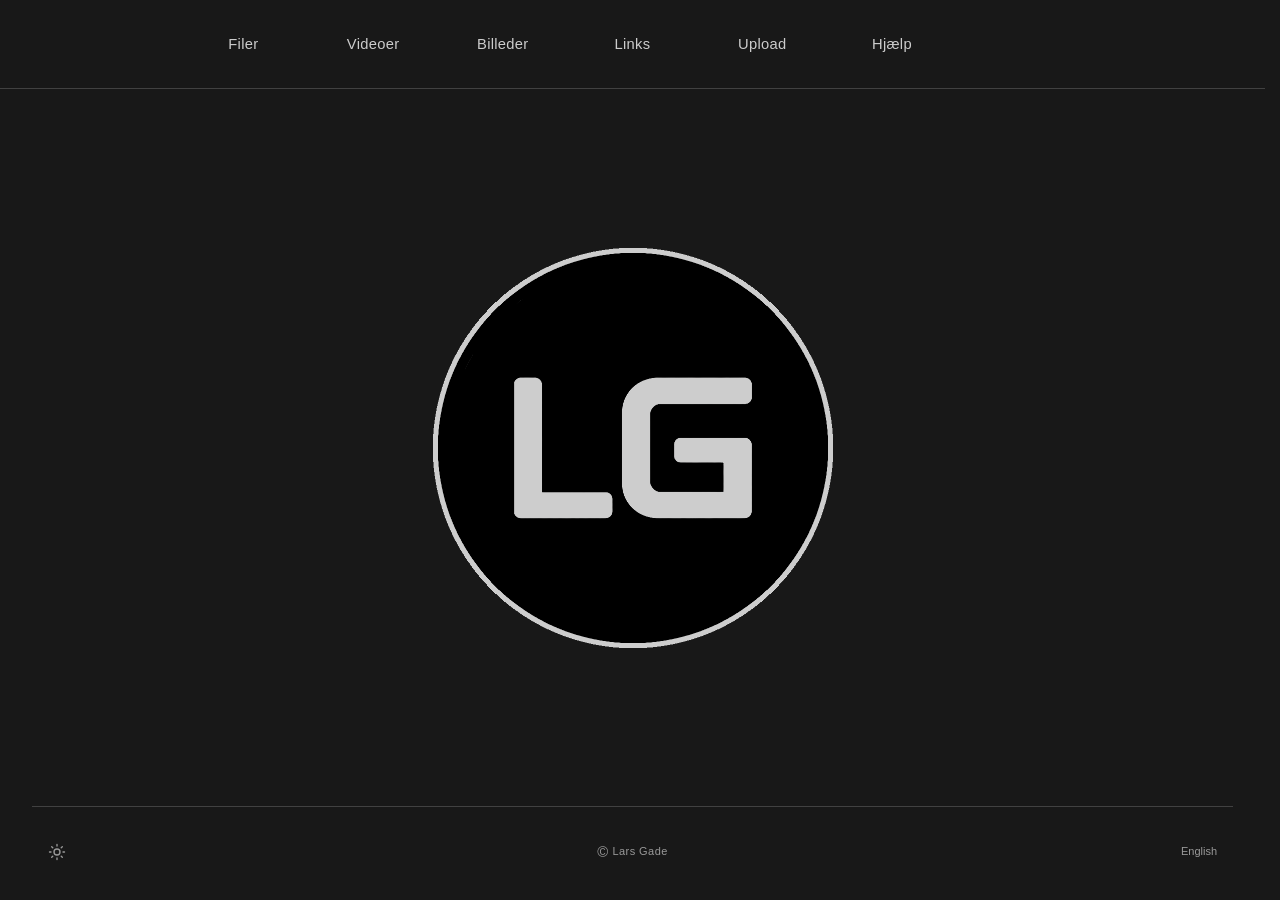
==== commit ec425ab5: "Remove Contact tab from navigation" ====
--- a/index.html
+++ b/index.html
@@ -6,7 +6,7 @@
 <style>
 *{box-sizing:border-box}html{color-scheme:dark}body{margin:0;background:#202020;color:#eee;font-family:Arial,Helvetica,sans-serif;line-height:1.6}a{color:inherit}header{background:#111;border-bottom:1px solid #363636}.bar{max-width:1120px;min-height:88px;margin:auto;padding:0 32px;display:flex;align-items:center;justify-content:space-between;gap:32px}.brand{font-size:22px;font-weight:600;letter-spacing:.3px;text-decoration:none;white-space:nowrap}nav{display:flex;align-items:center;gap:30px}nav a{font-size:15px;color:#c4c4c4;text-decoration:none;padding:30px 0;border-bottom:2px solid transparent;transition:color .15s,border-color .15s}nav a:hover{color:#fff;border-color:#aaa}a:focus-visible,summary:focus-visible{outline:2px solid #fff;outline-offset:6px}main{max-width:1120px;margin:auto;padding:72px 32px 68px;text-align:center}.eyebrow{margin:0 0 8px;text-transform:uppercase;font-size:12px;letter-spacing:3px;color:#a6a6a6}h1{font-weight:400;font-size:36px;line-height:1.25;margin:0 0 38px}.portrait{display:block;width:min(360px,75vw);height:auto;aspect-ratio:1;object-fit:contain;margin:0 auto;border-radius:50%}.intro{max-width:530px;margin:34px auto 0;color:#bababa;font-size:16px}.intro p{margin:0}footer{max-width:1056px;margin:auto;border-top:1px solid #414141;display:flex;justify-content:center;text-align:center;gap:20px;padding:24px 0 32px;color:#929292;font-size:13px}details{display:none}@media(min-width:900px){main{min-height:calc(100svh - 173px)}}@media(max-width:800px){.bar{padding:20px 24px;flex-direction:column;gap:10px;min-height:0}nav{gap:24px;flex-wrap:wrap;justify-content:center}nav a{padding:9px 0}main{padding:46px 24px}h1{font-size:30px}.portrait{width:min(310px,72vw)}footer{margin:0 24px}}@media(max-width:460px){.bar{align-items:stretch;flex-direction:row;justify-content:space-between}.bar>nav{display:none}details{display:block;position:relative}summary{cursor:pointer;padding:2px 0;color:#ccc;list-style:none}summary::-webkit-details-marker{display:none}details nav{position:absolute;z-index:2;right:0;top:42px;width:200px;background:#111;border:1px solid #444;padding:14px 22px;display:flex;align-items:stretch;flex-direction:column;gap:0;box-shadow:0 14px 30px #0006}details nav a{padding:10px 0}footer{font-size:12px}.intro{font-size:15px}}@media(prefers-reduced-motion:reduce){nav a{transition:none}}
 .page{text-align:left;max-width:820px}.page h1{margin-bottom:24px}.page p{color:#bababa}.page .back{display:inline-block;color:#aaa;font-size:14px;margin-bottom:28px}.page-list{list-style:none;padding:0;margin:28px 0}.page-list li{border-bottom:1px solid #414141;padding:18px 0}.page-list a{font-size:19px;text-decoration:none}.page-list a:hover{text-decoration:underline}.page-list p{margin:4px 0;font-size:14px}.empty{padding:28px;border:1px solid #414141;background:#262626}.page h2{font-size:20px;font-weight:400;margin:28px 0 8px}nav a[aria-current="page"]{color:#fff;border-bottom-color:#aaa}.brand{display:flex;align-items:center}.brand img{display:block;width:48px;height:48px;object-fit:contain}.bar{align-items:center}@media(max-width:460px){.bar{align-items:center}}.home{min-height:100svh;display:flex;flex-direction:column}.home header{flex-shrink:0}.home .home-hero{flex:1;display:flex;align-items:center;justify-content:center;min-height:0;padding:32px}.home .portrait{margin:0;max-height:65svh;width:min(360px,75vw);aspect-ratio:1;object-fit:contain}.home footer{width:calc(100% - 64px);margin:0 auto;flex-shrink:0}@media(max-width:800px){.home footer{width:calc(100% - 48px)}.home .portrait{width:min(310px,72vw)}}#credit{-webkit-user-select:none;user-select:none}</style>
-<link rel="icon" type="image/png" href="assets/LG-Rund-Tyk.png?v=1"><style>@font-face{font-family:'JetBrains Mono';src:url('assets/fonts/jetbrains-mono.woff2') format('woff2');font-style:normal;font-weight:100 800;font-display:swap}@font-face{font-family:'Geist';src:url('assets/fonts/geist.woff2') format('woff2');font-style:normal;font-weight:100 900;font-display:swap}body{font-family:'JetBrains Mono',monospace;-webkit-font-smoothing:antialiased}h1,h2,h3,h4,h5,h6{font-family:'Geist',sans-serif}input,select,textarea,button{font-family:inherit}</style><style>.home .gade-wordmark{display:block;width:min(640px,80vw);height:auto;max-height:50svh;color:#eee}</style><link rel="stylesheet" href="theme.css?v=links-click-target-3"></head>
+<link rel="icon" type="image/png" href="assets/LG-Rund-Tyk.png?v=1"><style>@font-face{font-family:'JetBrains Mono';src:url('assets/fonts/jetbrains-mono.woff2') format('woff2');font-style:normal;font-weight:100 800;font-display:swap}@font-face{font-family:'Geist';src:url('assets/fonts/geist.woff2') format('woff2');font-style:normal;font-weight:100 900;font-display:swap}body{font-family:'JetBrains Mono',monospace;-webkit-font-smoothing:antialiased}h1,h2,h3,h4,h5,h6{font-family:'Geist',sans-serif}input,select,textarea,button{font-family:inherit}</style><style>.home .gade-wordmark{display:block;width:min(640px,80vw);height:auto;max-height:50svh;color:#eee}</style><link rel="stylesheet" href="theme.css?v=stable-footer-4"></head>
 <body data-section="" class="home">
 <header><div class="bar">
 <nav aria-label="Main menu">
@@ -16,7 +16,7 @@
 <a href="links/">Links</a>
 <a href="upload/">Upload</a>
 <a href="help/">Hjælp</a>
-<a href="contact/">Kontakt</a>
+
 </nav>
 <details><summary>Menu ☰</summary><nav aria-label="Mobile menu">
 <a href="files/">Filer</a>
@@ -25,8 +25,8 @@
 <a href="links/">Links</a>
 <a href="upload/">Upload</a>
 <a href="help/">Hjælp</a>
-<a href="contact/">Kontakt</a>
+
 </nav></details></div></header>
 <main class="home-hero"><img class="home-artwork" src="assets/LG-Rund-Tyk.png?v=1" width="797" height="797" alt="LG-logo" fetchpriority="high"></main>
 <footer><a id="credit" href="./" aria-label="Gå til forsiden"><span class="copyright-symbol">©</span><span>Lars Gade</span></a><button id="theme-toggle" type="button" aria-label="Skift til lyst tema" title="Skift tema"><svg class="theme-icon moon-icon" width="18" height="18" viewBox="0 0 24 24" fill="none" stroke="currentColor" stroke-width="1.8" stroke-linecap="round" stroke-linejoin="round" aria-hidden="true"><path d="M20.9 13.1A9 9 0 0 1 10.9 3.1 9 9 0 1 0 20.9 13.1Z"/></svg><svg class="theme-icon sun-icon" width="18" height="18" viewBox="0 0 24 24" fill="none" stroke="currentColor" stroke-width="1.8" stroke-linecap="round" stroke-linejoin="round" aria-hidden="true"><circle cx="12" cy="12" r="4"/><path d="M12 2v2m0 16v2M4.93 4.93l1.42 1.42m11.3 11.3 1.42 1.42M2 12h2m16 0h2M4.93 19.07l1.42-1.42m11.3-11.3 1.42-1.42"/></svg></button><button id="language-toggle" type="button">English</button></footer>
-<script src="static-app.js?v=upload-gate-1"></script><script src="i18n.js?v=language-audit-4"></script><script src="navigation.js?v=no-trailing-slash-5"></script><script>document.documentElement.classList.add("language-ready");</script></body></html>
+<script src="static-app.js?v=upload-gate-1"></script><script src="i18n.js?v=language-audit-4"></script><script src="navigation.js?v=stable-footer-6"></script><script>document.documentElement.classList.add("language-ready");</script></body></html>
--- a/theme.css
+++ b/theme.css
@@ -726,3 +726,9 @@
 /* Links page: only the actual link label is interactive, never the full row. */
 body #links-list .public-link-row a{display:inline!important;width:max-content!important;max-width:100%!important;align-self:flex-start!important;flex:none!important}
 body #links-list .public-link-row{cursor:default!important}
+
+/* Stable footer during content-only page changes. */
+html body{min-height:100vh;min-height:100dvh}
+html body>main{min-height:calc(100vh - 182px);min-height:calc(100dvh - 182px);flex:1 0 auto}
+html body>footer{flex-shrink:0;transition:none!important;animation:none!important;contain:layout style}
+html body>footer *,html body>footer *::before,html body>footer *::after{transition:none!important;animation:none!important}
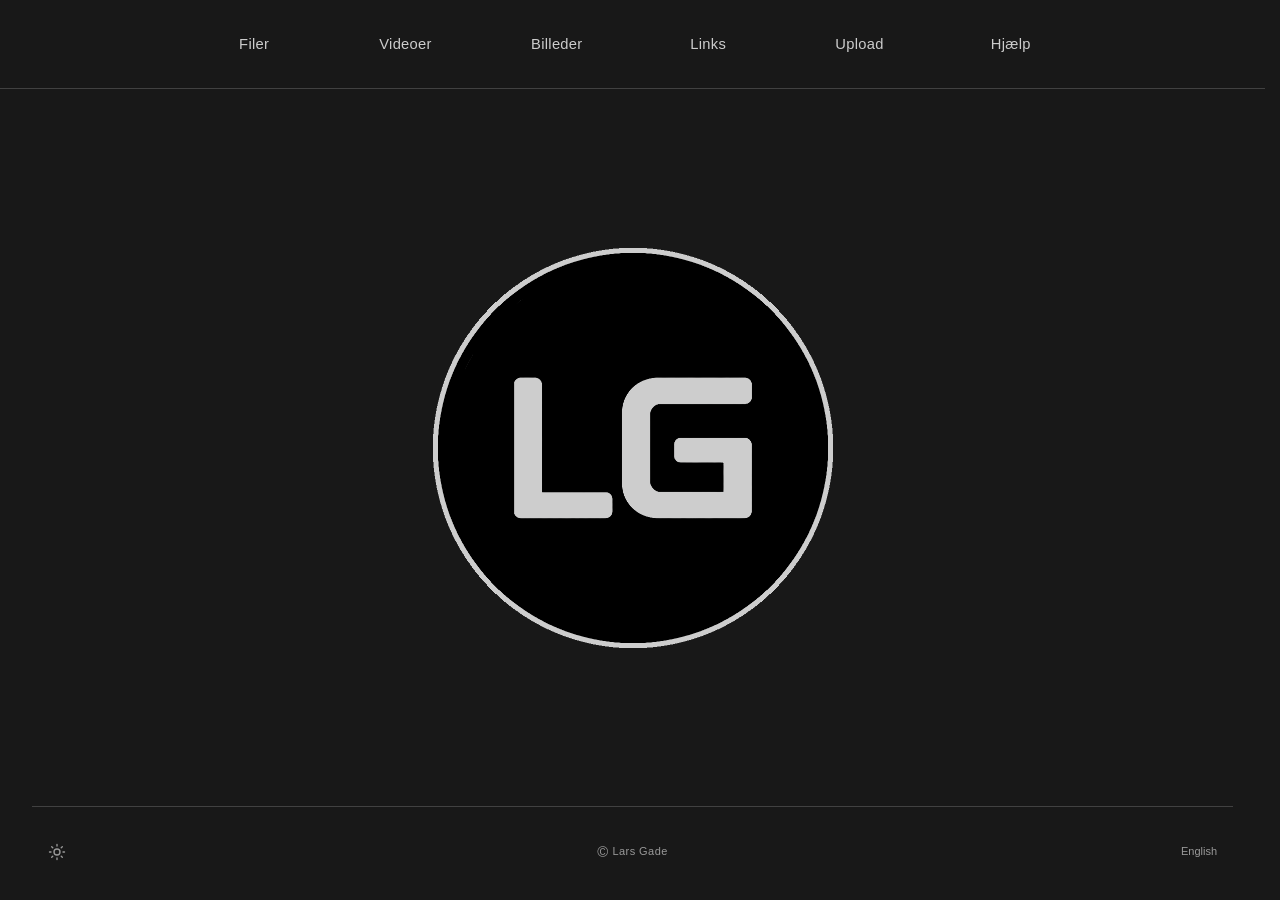
==== commit 900dfa98: "Refresh navigation without Contact" ====
--- a/index.html
+++ b/index.html
@@ -6,7 +6,7 @@
 <style>
 *{box-sizing:border-box}html{color-scheme:dark}body{margin:0;background:#202020;color:#eee;font-family:Arial,Helvetica,sans-serif;line-height:1.6}a{color:inherit}header{background:#111;border-bottom:1px solid #363636}.bar{max-width:1120px;min-height:88px;margin:auto;padding:0 32px;display:flex;align-items:center;justify-content:space-between;gap:32px}.brand{font-size:22px;font-weight:600;letter-spacing:.3px;text-decoration:none;white-space:nowrap}nav{display:flex;align-items:center;gap:30px}nav a{font-size:15px;color:#c4c4c4;text-decoration:none;padding:30px 0;border-bottom:2px solid transparent;transition:color .15s,border-color .15s}nav a:hover{color:#fff;border-color:#aaa}a:focus-visible,summary:focus-visible{outline:2px solid #fff;outline-offset:6px}main{max-width:1120px;margin:auto;padding:72px 32px 68px;text-align:center}.eyebrow{margin:0 0 8px;text-transform:uppercase;font-size:12px;letter-spacing:3px;color:#a6a6a6}h1{font-weight:400;font-size:36px;line-height:1.25;margin:0 0 38px}.portrait{display:block;width:min(360px,75vw);height:auto;aspect-ratio:1;object-fit:contain;margin:0 auto;border-radius:50%}.intro{max-width:530px;margin:34px auto 0;color:#bababa;font-size:16px}.intro p{margin:0}footer{max-width:1056px;margin:auto;border-top:1px solid #414141;display:flex;justify-content:center;text-align:center;gap:20px;padding:24px 0 32px;color:#929292;font-size:13px}details{display:none}@media(min-width:900px){main{min-height:calc(100svh - 173px)}}@media(max-width:800px){.bar{padding:20px 24px;flex-direction:column;gap:10px;min-height:0}nav{gap:24px;flex-wrap:wrap;justify-content:center}nav a{padding:9px 0}main{padding:46px 24px}h1{font-size:30px}.portrait{width:min(310px,72vw)}footer{margin:0 24px}}@media(max-width:460px){.bar{align-items:stretch;flex-direction:row;justify-content:space-between}.bar>nav{display:none}details{display:block;position:relative}summary{cursor:pointer;padding:2px 0;color:#ccc;list-style:none}summary::-webkit-details-marker{display:none}details nav{position:absolute;z-index:2;right:0;top:42px;width:200px;background:#111;border:1px solid #444;padding:14px 22px;display:flex;align-items:stretch;flex-direction:column;gap:0;box-shadow:0 14px 30px #0006}details nav a{padding:10px 0}footer{font-size:12px}.intro{font-size:15px}}@media(prefers-reduced-motion:reduce){nav a{transition:none}}
 .page{text-align:left;max-width:820px}.page h1{margin-bottom:24px}.page p{color:#bababa}.page .back{display:inline-block;color:#aaa;font-size:14px;margin-bottom:28px}.page-list{list-style:none;padding:0;margin:28px 0}.page-list li{border-bottom:1px solid #414141;padding:18px 0}.page-list a{font-size:19px;text-decoration:none}.page-list a:hover{text-decoration:underline}.page-list p{margin:4px 0;font-size:14px}.empty{padding:28px;border:1px solid #414141;background:#262626}.page h2{font-size:20px;font-weight:400;margin:28px 0 8px}nav a[aria-current="page"]{color:#fff;border-bottom-color:#aaa}.brand{display:flex;align-items:center}.brand img{display:block;width:48px;height:48px;object-fit:contain}.bar{align-items:center}@media(max-width:460px){.bar{align-items:center}}.home{min-height:100svh;display:flex;flex-direction:column}.home header{flex-shrink:0}.home .home-hero{flex:1;display:flex;align-items:center;justify-content:center;min-height:0;padding:32px}.home .portrait{margin:0;max-height:65svh;width:min(360px,75vw);aspect-ratio:1;object-fit:contain}.home footer{width:calc(100% - 64px);margin:0 auto;flex-shrink:0}@media(max-width:800px){.home footer{width:calc(100% - 48px)}.home .portrait{width:min(310px,72vw)}}#credit{-webkit-user-select:none;user-select:none}</style>
-<link rel="icon" type="image/png" href="assets/LG-Rund-Tyk.png?v=1"><style>@font-face{font-family:'JetBrains Mono';src:url('assets/fonts/jetbrains-mono.woff2') format('woff2');font-style:normal;font-weight:100 800;font-display:swap}@font-face{font-family:'Geist';src:url('assets/fonts/geist.woff2') format('woff2');font-style:normal;font-weight:100 900;font-display:swap}body{font-family:'JetBrains Mono',monospace;-webkit-font-smoothing:antialiased}h1,h2,h3,h4,h5,h6{font-family:'Geist',sans-serif}input,select,textarea,button{font-family:inherit}</style><style>.home .gade-wordmark{display:block;width:min(640px,80vw);height:auto;max-height:50svh;color:#eee}</style><link rel="stylesheet" href="theme.css?v=stable-footer-4"></head>
+<link rel="icon" type="image/png" href="assets/LG-Rund-Tyk.png?v=1"><style>@font-face{font-family:'JetBrains Mono';src:url('assets/fonts/jetbrains-mono.woff2') format('woff2');font-style:normal;font-weight:100 800;font-display:swap}@font-face{font-family:'Geist';src:url('assets/fonts/geist.woff2') format('woff2');font-style:normal;font-weight:100 900;font-display:swap}body{font-family:'JetBrains Mono',monospace;-webkit-font-smoothing:antialiased}h1,h2,h3,h4,h5,h6{font-family:'Geist',sans-serif}input,select,textarea,button{font-family:inherit}</style><style>.home .gade-wordmark{display:block;width:min(640px,80vw);height:auto;max-height:50svh;color:#eee}</style><link rel="stylesheet" href="theme.css?v=no-contact-5"></head>
 <body data-section="" class="home">
 <header><div class="bar">
 <nav aria-label="Main menu">
@@ -29,4 +29,4 @@
 </nav></details></div></header>
 <main class="home-hero"><img class="home-artwork" src="assets/LG-Rund-Tyk.png?v=1" width="797" height="797" alt="LG-logo" fetchpriority="high"></main>
 <footer><a id="credit" href="./" aria-label="Gå til forsiden"><span class="copyright-symbol">©</span><span>Lars Gade</span></a><button id="theme-toggle" type="button" aria-label="Skift til lyst tema" title="Skift tema"><svg class="theme-icon moon-icon" width="18" height="18" viewBox="0 0 24 24" fill="none" stroke="currentColor" stroke-width="1.8" stroke-linecap="round" stroke-linejoin="round" aria-hidden="true"><path d="M20.9 13.1A9 9 0 0 1 10.9 3.1 9 9 0 1 0 20.9 13.1Z"/></svg><svg class="theme-icon sun-icon" width="18" height="18" viewBox="0 0 24 24" fill="none" stroke="currentColor" stroke-width="1.8" stroke-linecap="round" stroke-linejoin="round" aria-hidden="true"><circle cx="12" cy="12" r="4"/><path d="M12 2v2m0 16v2M4.93 4.93l1.42 1.42m11.3 11.3 1.42 1.42M2 12h2m16 0h2M4.93 19.07l1.42-1.42m11.3-11.3 1.42-1.42"/></svg></button><button id="language-toggle" type="button">English</button></footer>
-<script src="static-app.js?v=upload-gate-1"></script><script src="i18n.js?v=language-audit-4"></script><script src="navigation.js?v=stable-footer-6"></script><script>document.documentElement.classList.add("language-ready");</script></body></html>
+<script src="static-app.js?v=upload-gate-1"></script><script src="i18n.js?v=language-audit-4"></script><script src="navigation.js?v=no-contact-7"></script><script>document.documentElement.classList.add("language-ready");</script></body></html>
--- a/theme.css
+++ b/theme.css
@@ -732,3 +732,6 @@
 html body>main{min-height:calc(100vh - 182px);min-height:calc(100dvh - 182px);flex:1 0 auto}
 html body>footer{flex-shrink:0;transition:none!important;animation:none!important;contain:layout style}
 html body>footer *,html body>footer *::before,html body>footer *::after{transition:none!important;animation:none!important}
+
+/* Six navigation tabs after removing Contact. */
+@media(min-width:601px){body header .bar>nav{grid-template-columns:repeat(6,minmax(0,1fr))!important}}
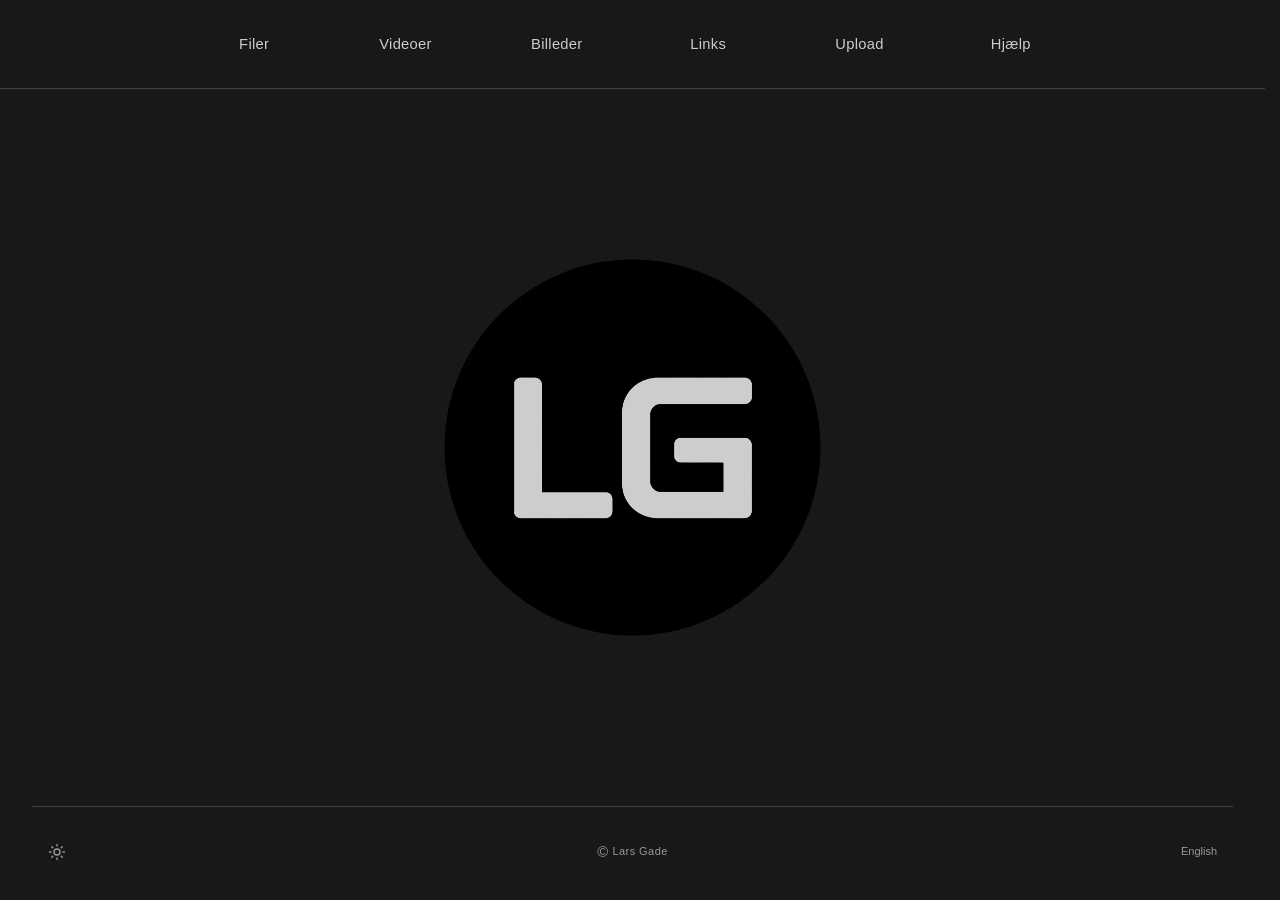
==== commit a7f2d1e3: "Refresh transparent-style homepage logo" ====
--- a/index.html
+++ b/index.html
@@ -6,7 +6,7 @@
 <style>
 *{box-sizing:border-box}html{color-scheme:dark}body{margin:0;background:#202020;color:#eee;font-family:Arial,Helvetica,sans-serif;line-height:1.6}a{color:inherit}header{background:#111;border-bottom:1px solid #363636}.bar{max-width:1120px;min-height:88px;margin:auto;padding:0 32px;display:flex;align-items:center;justify-content:space-between;gap:32px}.brand{font-size:22px;font-weight:600;letter-spacing:.3px;text-decoration:none;white-space:nowrap}nav{display:flex;align-items:center;gap:30px}nav a{font-size:15px;color:#c4c4c4;text-decoration:none;padding:30px 0;border-bottom:2px solid transparent;transition:color .15s,border-color .15s}nav a:hover{color:#fff;border-color:#aaa}a:focus-visible,summary:focus-visible{outline:2px solid #fff;outline-offset:6px}main{max-width:1120px;margin:auto;padding:72px 32px 68px;text-align:center}.eyebrow{margin:0 0 8px;text-transform:uppercase;font-size:12px;letter-spacing:3px;color:#a6a6a6}h1{font-weight:400;font-size:36px;line-height:1.25;margin:0 0 38px}.portrait{display:block;width:min(360px,75vw);height:auto;aspect-ratio:1;object-fit:contain;margin:0 auto;border-radius:50%}.intro{max-width:530px;margin:34px auto 0;color:#bababa;font-size:16px}.intro p{margin:0}footer{max-width:1056px;margin:auto;border-top:1px solid #414141;display:flex;justify-content:center;text-align:center;gap:20px;padding:24px 0 32px;color:#929292;font-size:13px}details{display:none}@media(min-width:900px){main{min-height:calc(100svh - 173px)}}@media(max-width:800px){.bar{padding:20px 24px;flex-direction:column;gap:10px;min-height:0}nav{gap:24px;flex-wrap:wrap;justify-content:center}nav a{padding:9px 0}main{padding:46px 24px}h1{font-size:30px}.portrait{width:min(310px,72vw)}footer{margin:0 24px}}@media(max-width:460px){.bar{align-items:stretch;flex-direction:row;justify-content:space-between}.bar>nav{display:none}details{display:block;position:relative}summary{cursor:pointer;padding:2px 0;color:#ccc;list-style:none}summary::-webkit-details-marker{display:none}details nav{position:absolute;z-index:2;right:0;top:42px;width:200px;background:#111;border:1px solid #444;padding:14px 22px;display:flex;align-items:stretch;flex-direction:column;gap:0;box-shadow:0 14px 30px #0006}details nav a{padding:10px 0}footer{font-size:12px}.intro{font-size:15px}}@media(prefers-reduced-motion:reduce){nav a{transition:none}}
 .page{text-align:left;max-width:820px}.page h1{margin-bottom:24px}.page p{color:#bababa}.page .back{display:inline-block;color:#aaa;font-size:14px;margin-bottom:28px}.page-list{list-style:none;padding:0;margin:28px 0}.page-list li{border-bottom:1px solid #414141;padding:18px 0}.page-list a{font-size:19px;text-decoration:none}.page-list a:hover{text-decoration:underline}.page-list p{margin:4px 0;font-size:14px}.empty{padding:28px;border:1px solid #414141;background:#262626}.page h2{font-size:20px;font-weight:400;margin:28px 0 8px}nav a[aria-current="page"]{color:#fff;border-bottom-color:#aaa}.brand{display:flex;align-items:center}.brand img{display:block;width:48px;height:48px;object-fit:contain}.bar{align-items:center}@media(max-width:460px){.bar{align-items:center}}.home{min-height:100svh;display:flex;flex-direction:column}.home header{flex-shrink:0}.home .home-hero{flex:1;display:flex;align-items:center;justify-content:center;min-height:0;padding:32px}.home .portrait{margin:0;max-height:65svh;width:min(360px,75vw);aspect-ratio:1;object-fit:contain}.home footer{width:calc(100% - 64px);margin:0 auto;flex-shrink:0}@media(max-width:800px){.home footer{width:calc(100% - 48px)}.home .portrait{width:min(310px,72vw)}}#credit{-webkit-user-select:none;user-select:none}</style>
-<link rel="icon" type="image/png" href="assets/LG-Rund-Tyk.png?v=1"><style>@font-face{font-family:'JetBrains Mono';src:url('assets/fonts/jetbrains-mono.woff2') format('woff2');font-style:normal;font-weight:100 800;font-display:swap}@font-face{font-family:'Geist';src:url('assets/fonts/geist.woff2') format('woff2');font-style:normal;font-weight:100 900;font-display:swap}body{font-family:'JetBrains Mono',monospace;-webkit-font-smoothing:antialiased}h1,h2,h3,h4,h5,h6{font-family:'Geist',sans-serif}input,select,textarea,button{font-family:inherit}</style><style>.home .gade-wordmark{display:block;width:min(640px,80vw);height:auto;max-height:50svh;color:#eee}</style><link rel="stylesheet" href="theme.css?v=no-contact-5"></head>
+<link rel="icon" type="image/png" href="assets/LG-Rund-Tyk.png?v=1"><style>@font-face{font-family:'JetBrains Mono';src:url('assets/fonts/jetbrains-mono.woff2') format('woff2');font-style:normal;font-weight:100 800;font-display:swap}@font-face{font-family:'Geist';src:url('assets/fonts/geist.woff2') format('woff2');font-style:normal;font-weight:100 900;font-display:swap}body{font-family:'JetBrains Mono',monospace;-webkit-font-smoothing:antialiased}h1,h2,h3,h4,h5,h6{font-family:'Geist',sans-serif}input,select,textarea,button{font-family:inherit}</style><style>.home .gade-wordmark{display:block;width:min(640px,80vw);height:auto;max-height:50svh;color:#eee}</style><link rel="stylesheet" href="theme.css?v=light-logo-6"></head>
 <body data-section="" class="home">
 <header><div class="bar">
 <nav aria-label="Main menu">
--- a/theme.css
+++ b/theme.css
@@ -735,3 +735,7 @@
 
 /* Six navigation tabs after removing Contact. */
 @media(min-width:601px){body header .bar>nav{grid-template-columns:repeat(6,minmax(0,1fr))!important}}
+
+/* Homepage logo: remove the square image backdrop in both themes. */
+body.home .home-artwork{clip-path:circle(47% at 50% 50%);background:transparent!important;border:0!important;box-shadow:none!important}
+html[data-theme="light"] body.home .home-artwork{filter:invert(1)!important;background:transparent!important;border:0!important}
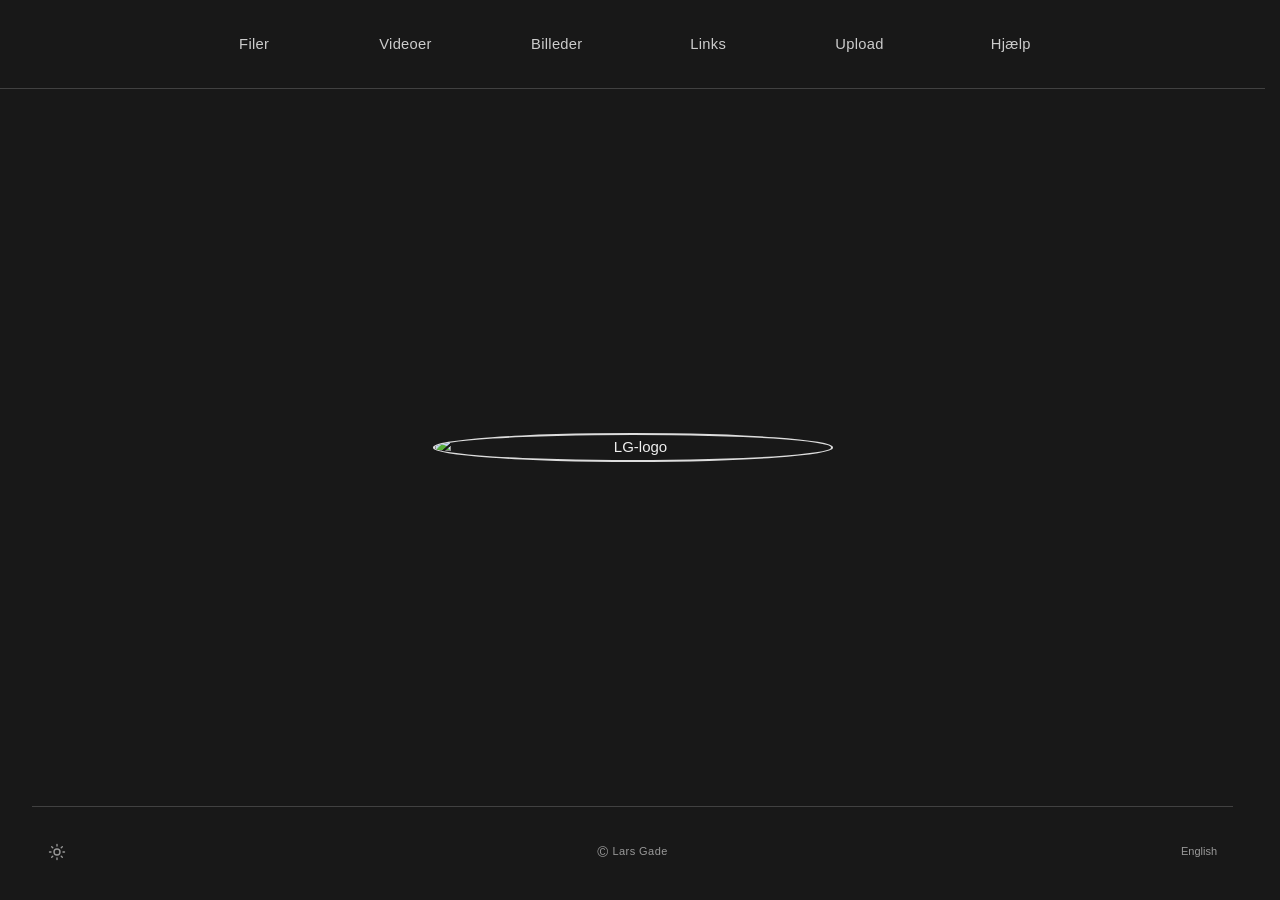
==== commit 169d2305: "Use Forside.png as homepage artwork" ====
--- a/index.html
+++ b/index.html
@@ -6,7 +6,7 @@
 <style>
 *{box-sizing:border-box}html{color-scheme:dark}body{margin:0;background:#202020;color:#eee;font-family:Arial,Helvetica,sans-serif;line-height:1.6}a{color:inherit}header{background:#111;border-bottom:1px solid #363636}.bar{max-width:1120px;min-height:88px;margin:auto;padding:0 32px;display:flex;align-items:center;justify-content:space-between;gap:32px}.brand{font-size:22px;font-weight:600;letter-spacing:.3px;text-decoration:none;white-space:nowrap}nav{display:flex;align-items:center;gap:30px}nav a{font-size:15px;color:#c4c4c4;text-decoration:none;padding:30px 0;border-bottom:2px solid transparent;transition:color .15s,border-color .15s}nav a:hover{color:#fff;border-color:#aaa}a:focus-visible,summary:focus-visible{outline:2px solid #fff;outline-offset:6px}main{max-width:1120px;margin:auto;padding:72px 32px 68px;text-align:center}.eyebrow{margin:0 0 8px;text-transform:uppercase;font-size:12px;letter-spacing:3px;color:#a6a6a6}h1{font-weight:400;font-size:36px;line-height:1.25;margin:0 0 38px}.portrait{display:block;width:min(360px,75vw);height:auto;aspect-ratio:1;object-fit:contain;margin:0 auto;border-radius:50%}.intro{max-width:530px;margin:34px auto 0;color:#bababa;font-size:16px}.intro p{margin:0}footer{max-width:1056px;margin:auto;border-top:1px solid #414141;display:flex;justify-content:center;text-align:center;gap:20px;padding:24px 0 32px;color:#929292;font-size:13px}details{display:none}@media(min-width:900px){main{min-height:calc(100svh - 173px)}}@media(max-width:800px){.bar{padding:20px 24px;flex-direction:column;gap:10px;min-height:0}nav{gap:24px;flex-wrap:wrap;justify-content:center}nav a{padding:9px 0}main{padding:46px 24px}h1{font-size:30px}.portrait{width:min(310px,72vw)}footer{margin:0 24px}}@media(max-width:460px){.bar{align-items:stretch;flex-direction:row;justify-content:space-between}.bar>nav{display:none}details{display:block;position:relative}summary{cursor:pointer;padding:2px 0;color:#ccc;list-style:none}summary::-webkit-details-marker{display:none}details nav{position:absolute;z-index:2;right:0;top:42px;width:200px;background:#111;border:1px solid #444;padding:14px 22px;display:flex;align-items:stretch;flex-direction:column;gap:0;box-shadow:0 14px 30px #0006}details nav a{padding:10px 0}footer{font-size:12px}.intro{font-size:15px}}@media(prefers-reduced-motion:reduce){nav a{transition:none}}
 .page{text-align:left;max-width:820px}.page h1{margin-bottom:24px}.page p{color:#bababa}.page .back{display:inline-block;color:#aaa;font-size:14px;margin-bottom:28px}.page-list{list-style:none;padding:0;margin:28px 0}.page-list li{border-bottom:1px solid #414141;padding:18px 0}.page-list a{font-size:19px;text-decoration:none}.page-list a:hover{text-decoration:underline}.page-list p{margin:4px 0;font-size:14px}.empty{padding:28px;border:1px solid #414141;background:#262626}.page h2{font-size:20px;font-weight:400;margin:28px 0 8px}nav a[aria-current="page"]{color:#fff;border-bottom-color:#aaa}.brand{display:flex;align-items:center}.brand img{display:block;width:48px;height:48px;object-fit:contain}.bar{align-items:center}@media(max-width:460px){.bar{align-items:center}}.home{min-height:100svh;display:flex;flex-direction:column}.home header{flex-shrink:0}.home .home-hero{flex:1;display:flex;align-items:center;justify-content:center;min-height:0;padding:32px}.home .portrait{margin:0;max-height:65svh;width:min(360px,75vw);aspect-ratio:1;object-fit:contain}.home footer{width:calc(100% - 64px);margin:0 auto;flex-shrink:0}@media(max-width:800px){.home footer{width:calc(100% - 48px)}.home .portrait{width:min(310px,72vw)}}#credit{-webkit-user-select:none;user-select:none}</style>
-<link rel="icon" type="image/png" href="assets/LG-Rund-Tyk.png?v=1"><style>@font-face{font-family:'JetBrains Mono';src:url('assets/fonts/jetbrains-mono.woff2') format('woff2');font-style:normal;font-weight:100 800;font-display:swap}@font-face{font-family:'Geist';src:url('assets/fonts/geist.woff2') format('woff2');font-style:normal;font-weight:100 900;font-display:swap}body{font-family:'JetBrains Mono',monospace;-webkit-font-smoothing:antialiased}h1,h2,h3,h4,h5,h6{font-family:'Geist',sans-serif}input,select,textarea,button{font-family:inherit}</style><style>.home .gade-wordmark{display:block;width:min(640px,80vw);height:auto;max-height:50svh;color:#eee}</style><link rel="stylesheet" href="theme.css?v=light-logo-6"></head>
+<link rel="icon" type="image/png" href="assets/Forside.png?v=1"><style>@font-face{font-family:'JetBrains Mono';src:url('assets/fonts/jetbrains-mono.woff2') format('woff2');font-style:normal;font-weight:100 800;font-display:swap}@font-face{font-family:'Geist';src:url('assets/fonts/geist.woff2') format('woff2');font-style:normal;font-weight:100 900;font-display:swap}body{font-family:'JetBrains Mono',monospace;-webkit-font-smoothing:antialiased}h1,h2,h3,h4,h5,h6{font-family:'Geist',sans-serif}input,select,textarea,button{font-family:inherit}</style><style>.home .gade-wordmark{display:block;width:min(640px,80vw);height:auto;max-height:50svh;color:#eee}</style><link rel="stylesheet" href="theme.css?v=light-logo-6"></head>
 <body data-section="" class="home">
 <header><div class="bar">
 <nav aria-label="Main menu">
--- a/theme.css
+++ b/theme.css
@@ -739,3 +739,7 @@
 /* Homepage logo: remove the square image backdrop in both themes. */
 body.home .home-artwork{clip-path:circle(47% at 50% 50%);background:transparent!important;border:0!important;box-shadow:none!important}
 html[data-theme="light"] body.home .home-artwork{filter:invert(1)!important;background:transparent!important;border:0!important}
+
+/* Restore a clean circular outline while keeping the area outside transparent. */
+body.home .home-artwork{clip-path:none!important;border:2px solid #ddd!important;border-radius:50%!important;box-sizing:border-box;background:transparent!important}
+html[data-theme="light"] body.home .home-artwork{border:2px solid #ddd!important;background:transparent!important;filter:invert(1)!important}
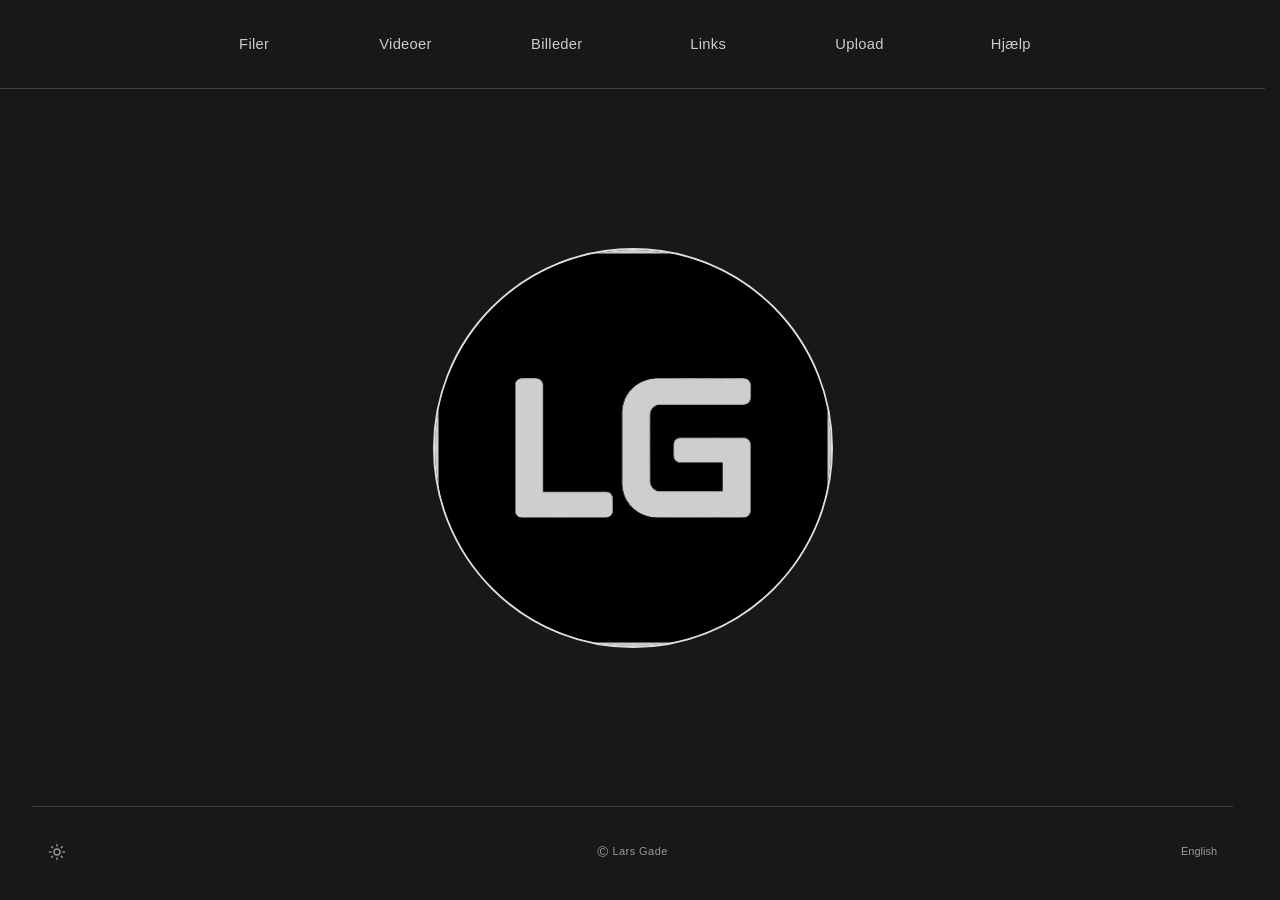
==== commit fc426432: "Fix homepage image source to committed Forside.png" ====
--- a/index.html
+++ b/index.html
@@ -27,6 +27,6 @@
 <a href="help/">Hjælp</a>
 
 </nav></details></div></header>
-<main class="home-hero"><img class="home-artwork" src="assets/LG-Rund-Tyk.png?v=1" width="797" height="797" alt="LG-logo" fetchpriority="high"></main>
+<main class="home-hero"><img class="home-artwork" src="assets/Forside.png?v=2" alt="Forside" fetchpriority="high"></main>
 <footer><a id="credit" href="./" aria-label="Gå til forsiden"><span class="copyright-symbol">©</span><span>Lars Gade</span></a><button id="theme-toggle" type="button" aria-label="Skift til lyst tema" title="Skift tema"><svg class="theme-icon moon-icon" width="18" height="18" viewBox="0 0 24 24" fill="none" stroke="currentColor" stroke-width="1.8" stroke-linecap="round" stroke-linejoin="round" aria-hidden="true"><path d="M20.9 13.1A9 9 0 0 1 10.9 3.1 9 9 0 1 0 20.9 13.1Z"/></svg><svg class="theme-icon sun-icon" width="18" height="18" viewBox="0 0 24 24" fill="none" stroke="currentColor" stroke-width="1.8" stroke-linecap="round" stroke-linejoin="round" aria-hidden="true"><circle cx="12" cy="12" r="4"/><path d="M12 2v2m0 16v2M4.93 4.93l1.42 1.42m11.3 11.3 1.42 1.42M2 12h2m16 0h2M4.93 19.07l1.42-1.42m11.3-11.3 1.42-1.42"/></svg></button><button id="language-toggle" type="button">English</button></footer>
 <script src="static-app.js?v=upload-gate-1"></script><script src="i18n.js?v=language-audit-4"></script><script src="navigation.js?v=no-contact-7"></script><script>document.documentElement.classList.add("language-ready");</script></body></html>
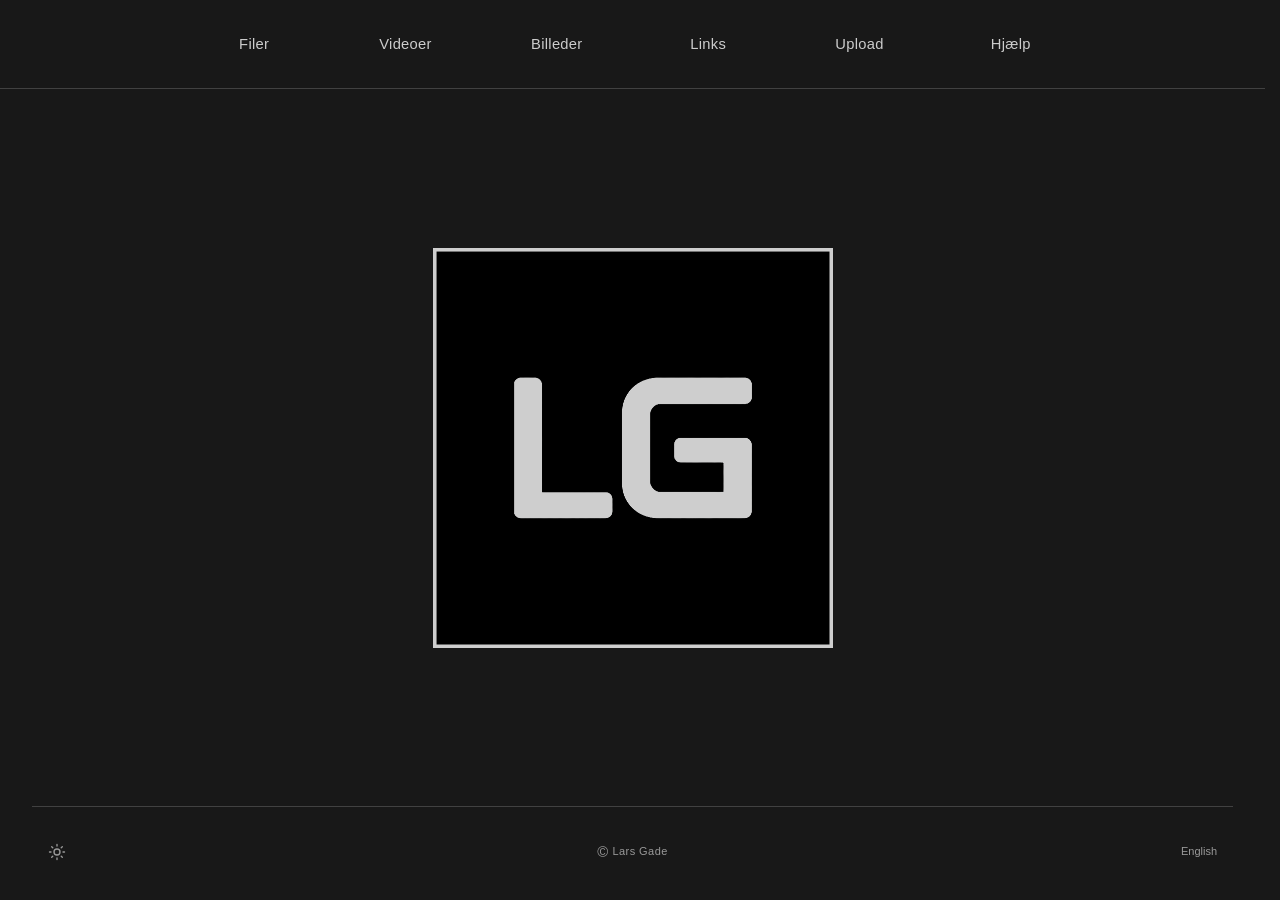
==== commit c3c745b5: "Refresh homepage artwork styles" ====
--- a/index.html
+++ b/index.html
@@ -6,7 +6,7 @@
 <style>
 *{box-sizing:border-box}html{color-scheme:dark}body{margin:0;background:#202020;color:#eee;font-family:Arial,Helvetica,sans-serif;line-height:1.6}a{color:inherit}header{background:#111;border-bottom:1px solid #363636}.bar{max-width:1120px;min-height:88px;margin:auto;padding:0 32px;display:flex;align-items:center;justify-content:space-between;gap:32px}.brand{font-size:22px;font-weight:600;letter-spacing:.3px;text-decoration:none;white-space:nowrap}nav{display:flex;align-items:center;gap:30px}nav a{font-size:15px;color:#c4c4c4;text-decoration:none;padding:30px 0;border-bottom:2px solid transparent;transition:color .15s,border-color .15s}nav a:hover{color:#fff;border-color:#aaa}a:focus-visible,summary:focus-visible{outline:2px solid #fff;outline-offset:6px}main{max-width:1120px;margin:auto;padding:72px 32px 68px;text-align:center}.eyebrow{margin:0 0 8px;text-transform:uppercase;font-size:12px;letter-spacing:3px;color:#a6a6a6}h1{font-weight:400;font-size:36px;line-height:1.25;margin:0 0 38px}.portrait{display:block;width:min(360px,75vw);height:auto;aspect-ratio:1;object-fit:contain;margin:0 auto;border-radius:50%}.intro{max-width:530px;margin:34px auto 0;color:#bababa;font-size:16px}.intro p{margin:0}footer{max-width:1056px;margin:auto;border-top:1px solid #414141;display:flex;justify-content:center;text-align:center;gap:20px;padding:24px 0 32px;color:#929292;font-size:13px}details{display:none}@media(min-width:900px){main{min-height:calc(100svh - 173px)}}@media(max-width:800px){.bar{padding:20px 24px;flex-direction:column;gap:10px;min-height:0}nav{gap:24px;flex-wrap:wrap;justify-content:center}nav a{padding:9px 0}main{padding:46px 24px}h1{font-size:30px}.portrait{width:min(310px,72vw)}footer{margin:0 24px}}@media(max-width:460px){.bar{align-items:stretch;flex-direction:row;justify-content:space-between}.bar>nav{display:none}details{display:block;position:relative}summary{cursor:pointer;padding:2px 0;color:#ccc;list-style:none}summary::-webkit-details-marker{display:none}details nav{position:absolute;z-index:2;right:0;top:42px;width:200px;background:#111;border:1px solid #444;padding:14px 22px;display:flex;align-items:stretch;flex-direction:column;gap:0;box-shadow:0 14px 30px #0006}details nav a{padding:10px 0}footer{font-size:12px}.intro{font-size:15px}}@media(prefers-reduced-motion:reduce){nav a{transition:none}}
 .page{text-align:left;max-width:820px}.page h1{margin-bottom:24px}.page p{color:#bababa}.page .back{display:inline-block;color:#aaa;font-size:14px;margin-bottom:28px}.page-list{list-style:none;padding:0;margin:28px 0}.page-list li{border-bottom:1px solid #414141;padding:18px 0}.page-list a{font-size:19px;text-decoration:none}.page-list a:hover{text-decoration:underline}.page-list p{margin:4px 0;font-size:14px}.empty{padding:28px;border:1px solid #414141;background:#262626}.page h2{font-size:20px;font-weight:400;margin:28px 0 8px}nav a[aria-current="page"]{color:#fff;border-bottom-color:#aaa}.brand{display:flex;align-items:center}.brand img{display:block;width:48px;height:48px;object-fit:contain}.bar{align-items:center}@media(max-width:460px){.bar{align-items:center}}.home{min-height:100svh;display:flex;flex-direction:column}.home header{flex-shrink:0}.home .home-hero{flex:1;display:flex;align-items:center;justify-content:center;min-height:0;padding:32px}.home .portrait{margin:0;max-height:65svh;width:min(360px,75vw);aspect-ratio:1;object-fit:contain}.home footer{width:calc(100% - 64px);margin:0 auto;flex-shrink:0}@media(max-width:800px){.home footer{width:calc(100% - 48px)}.home .portrait{width:min(310px,72vw)}}#credit{-webkit-user-select:none;user-select:none}</style>
-<link rel="icon" type="image/png" href="assets/Forside.png?v=1"><style>@font-face{font-family:'JetBrains Mono';src:url('assets/fonts/jetbrains-mono.woff2') format('woff2');font-style:normal;font-weight:100 800;font-display:swap}@font-face{font-family:'Geist';src:url('assets/fonts/geist.woff2') format('woff2');font-style:normal;font-weight:100 900;font-display:swap}body{font-family:'JetBrains Mono',monospace;-webkit-font-smoothing:antialiased}h1,h2,h3,h4,h5,h6{font-family:'Geist',sans-serif}input,select,textarea,button{font-family:inherit}</style><style>.home .gade-wordmark{display:block;width:min(640px,80vw);height:auto;max-height:50svh;color:#eee}</style><link rel="stylesheet" href="theme.css?v=light-logo-6"></head>
+<link rel="icon" type="image/png" href="assets/Forside.png?v=1"><style>@font-face{font-family:'JetBrains Mono';src:url('assets/fonts/jetbrains-mono.woff2') format('woff2');font-style:normal;font-weight:100 800;font-display:swap}@font-face{font-family:'Geist';src:url('assets/fonts/geist.woff2') format('woff2');font-style:normal;font-weight:100 900;font-display:swap}body{font-family:'JetBrains Mono',monospace;-webkit-font-smoothing:antialiased}h1,h2,h3,h4,h5,h6{font-family:'Geist',sans-serif}input,select,textarea,button{font-family:inherit}</style><style>.home .gade-wordmark{display:block;width:min(640px,80vw);height:auto;max-height:50svh;color:#eee}</style><link rel="stylesheet" href="theme.css?v=forside-image-7"></head>
 <body data-section="" class="home">
 <header><div class="bar">
 <nav aria-label="Main menu">
--- a/theme.css
+++ b/theme.css
@@ -743,3 +743,7 @@
 /* Restore a clean circular outline while keeping the area outside transparent. */
 body.home .home-artwork{clip-path:none!important;border:2px solid #ddd!important;border-radius:50%!important;box-sizing:border-box;background:transparent!important}
 html[data-theme="light"] body.home .home-artwork{border:2px solid #ddd!important;background:transparent!important;filter:invert(1)!important}
+
+/* Let the new homepage artwork retain its natural proportions; no oval fallback frame. */
+body.home .home-artwork{aspect-ratio:auto!important;border:0!important;border-radius:0!important;clip-path:none!important;background:transparent!important;object-fit:contain!important}
+html[data-theme="light"] body.home .home-artwork{border:0!important;filter:none!important}
